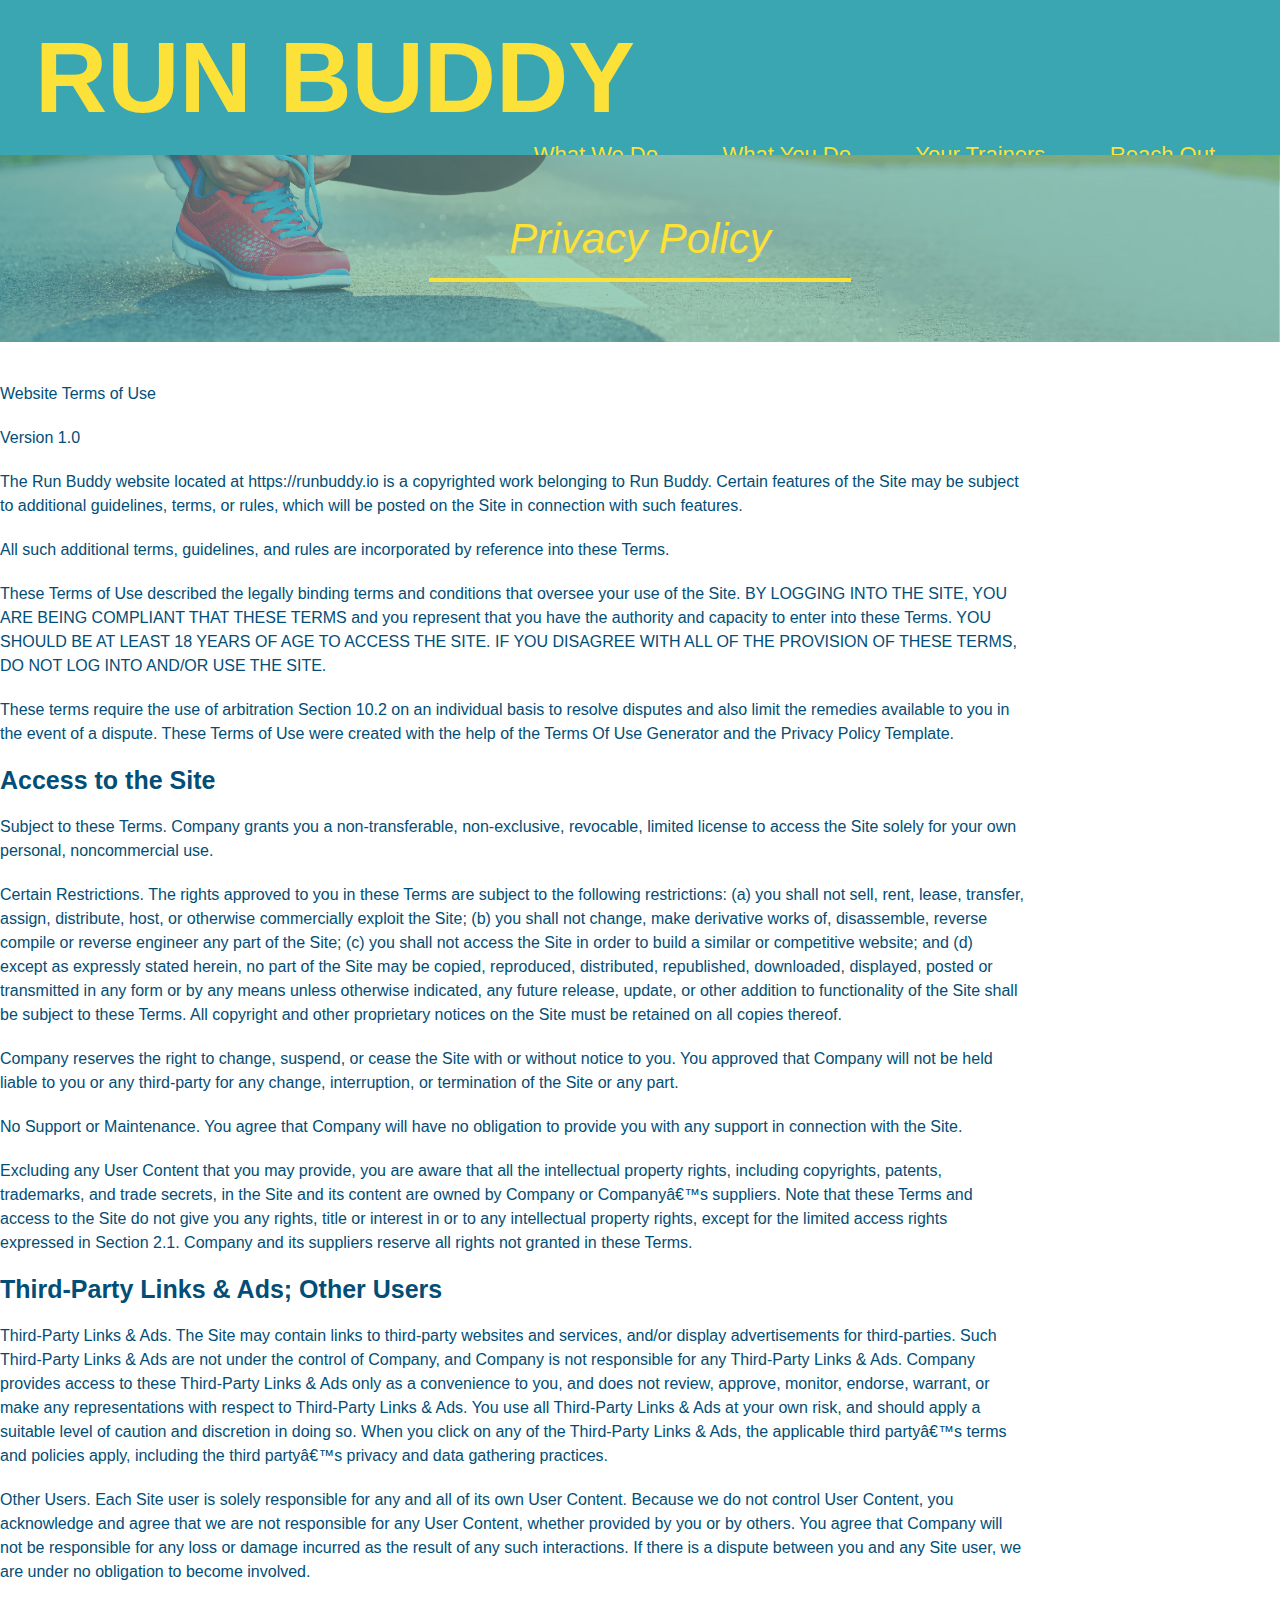
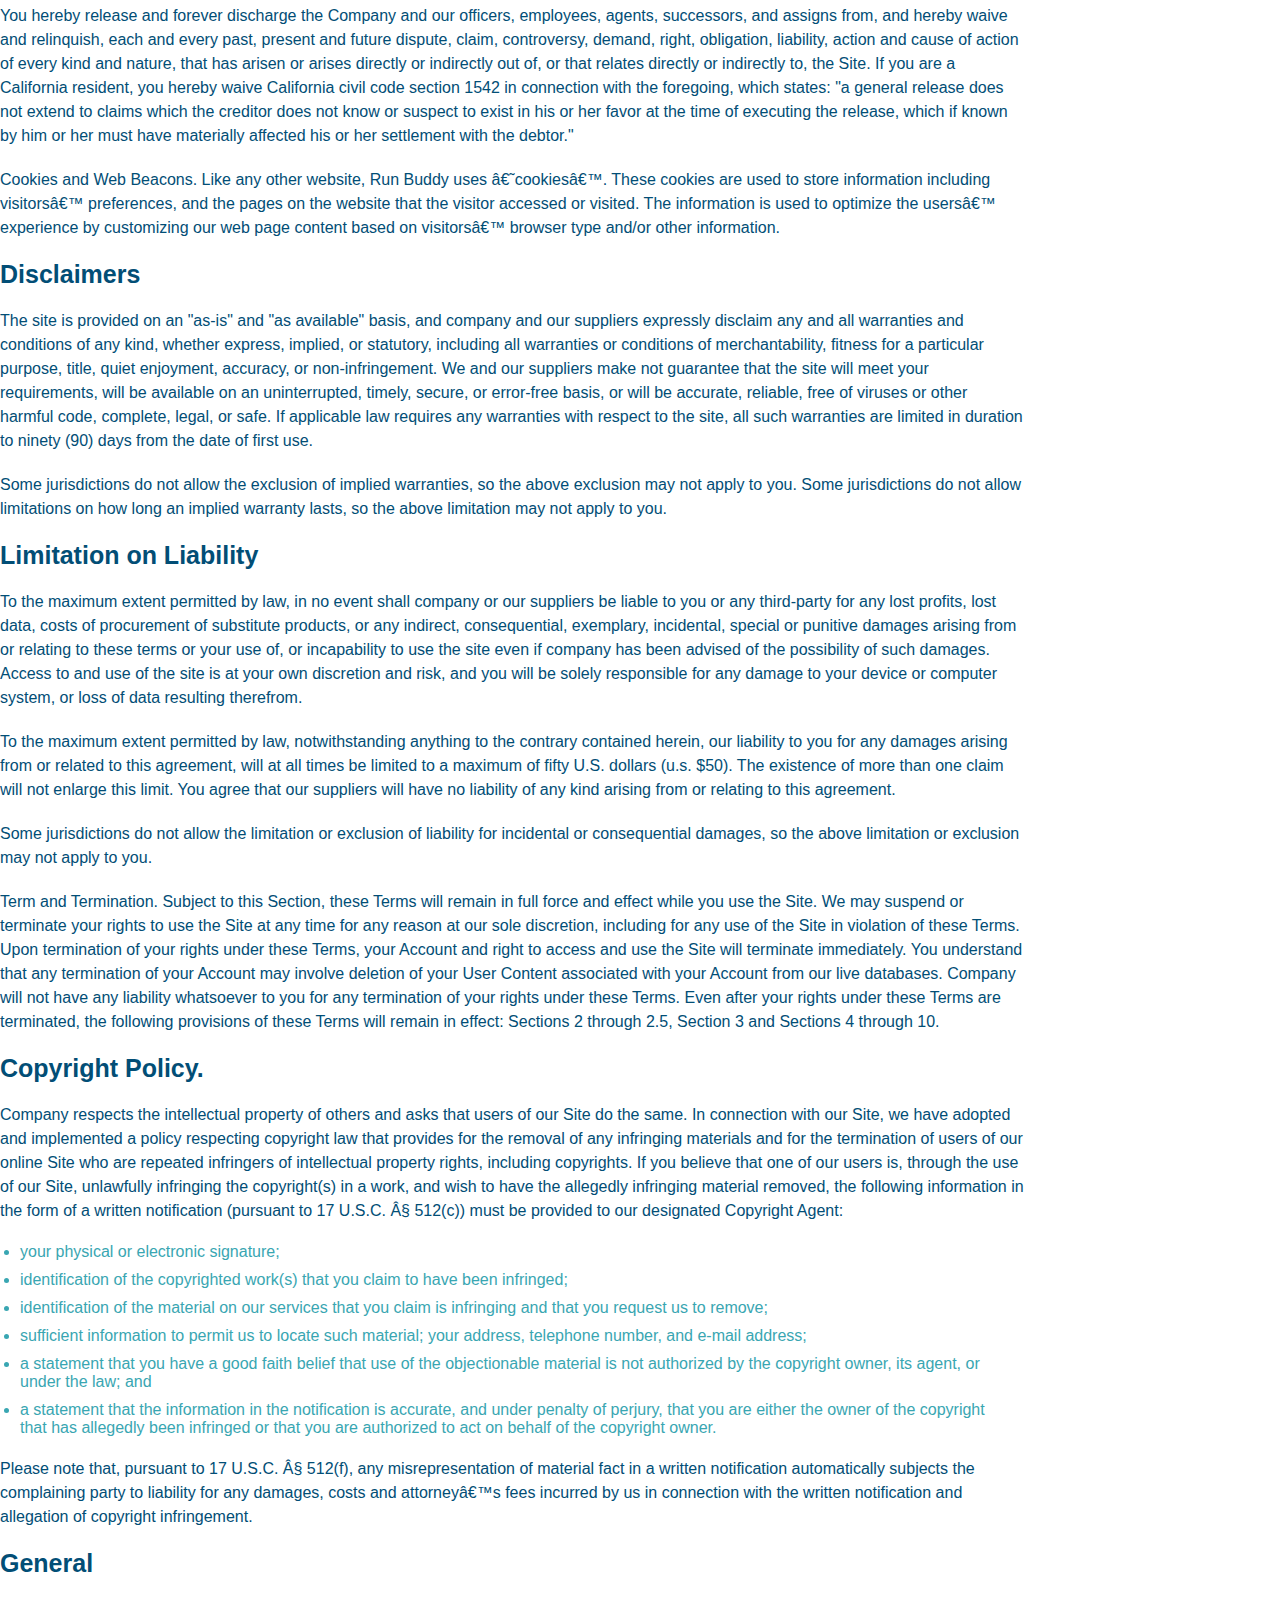
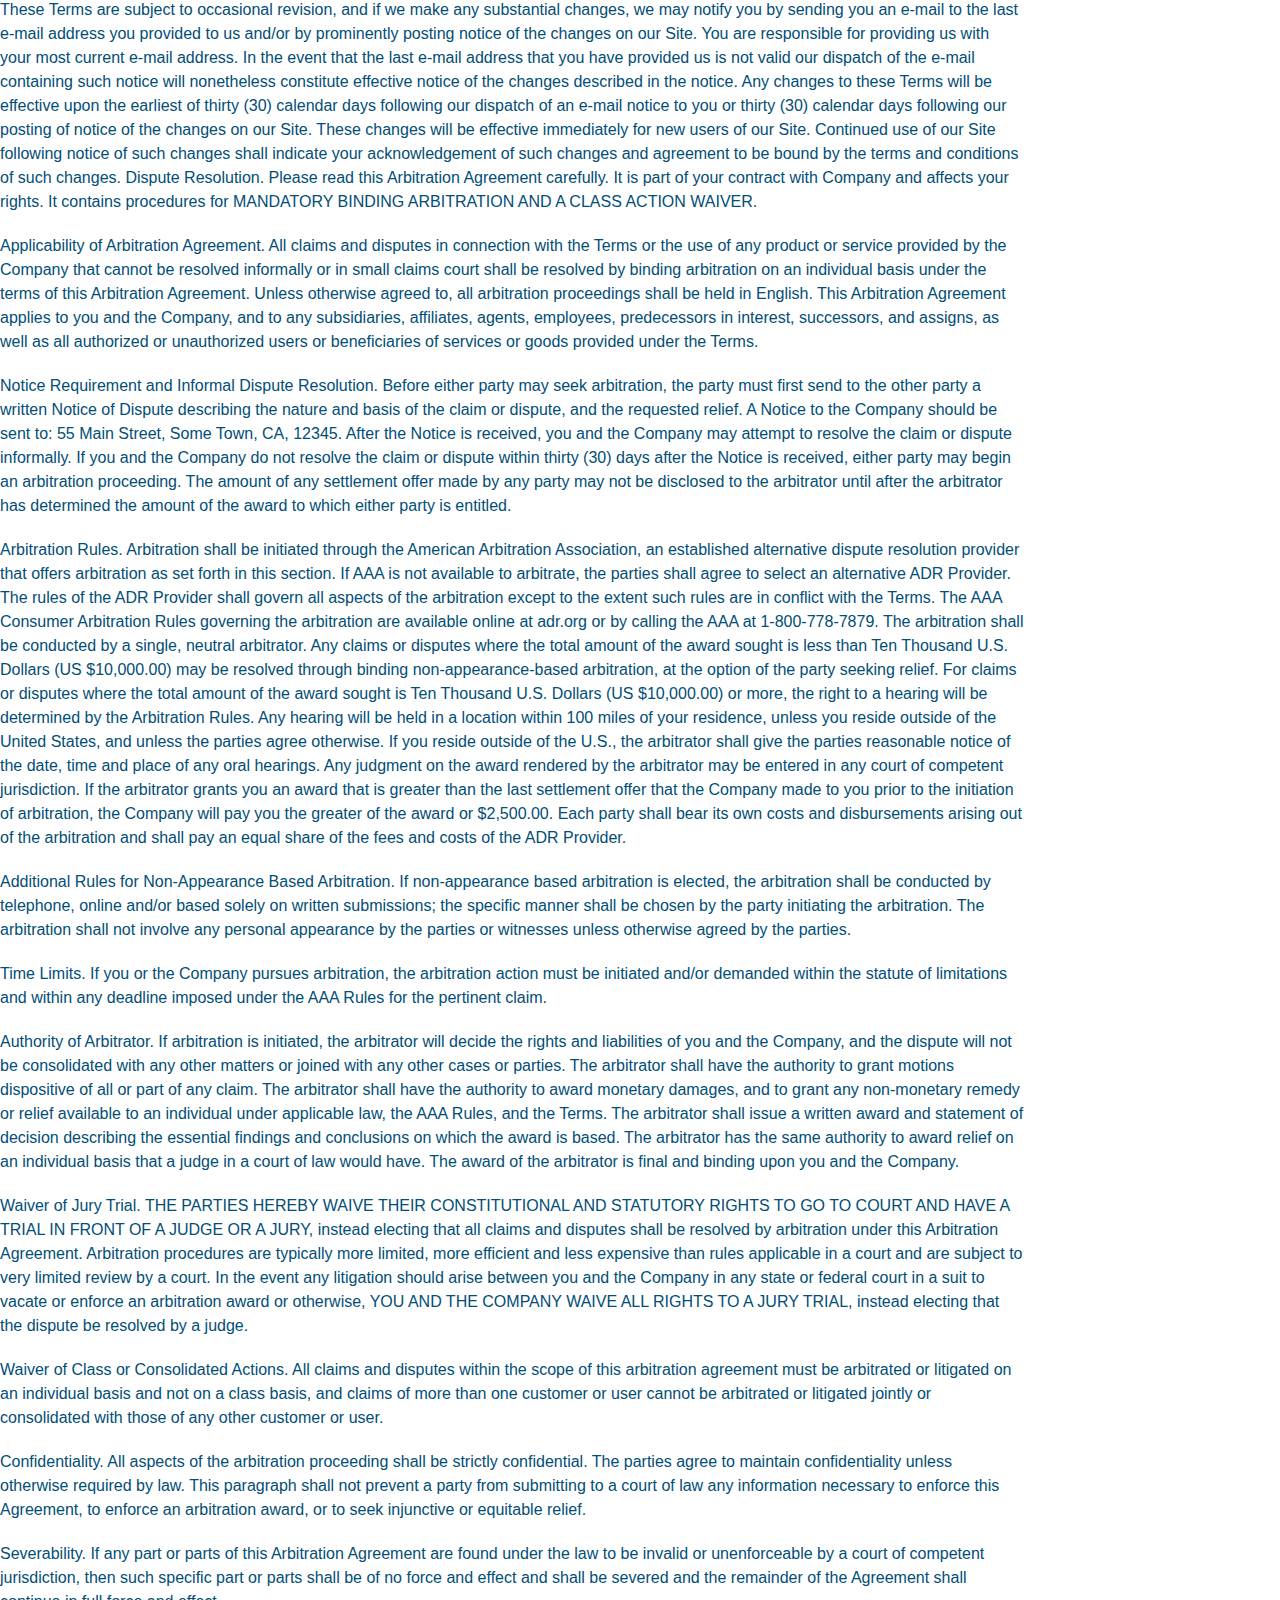
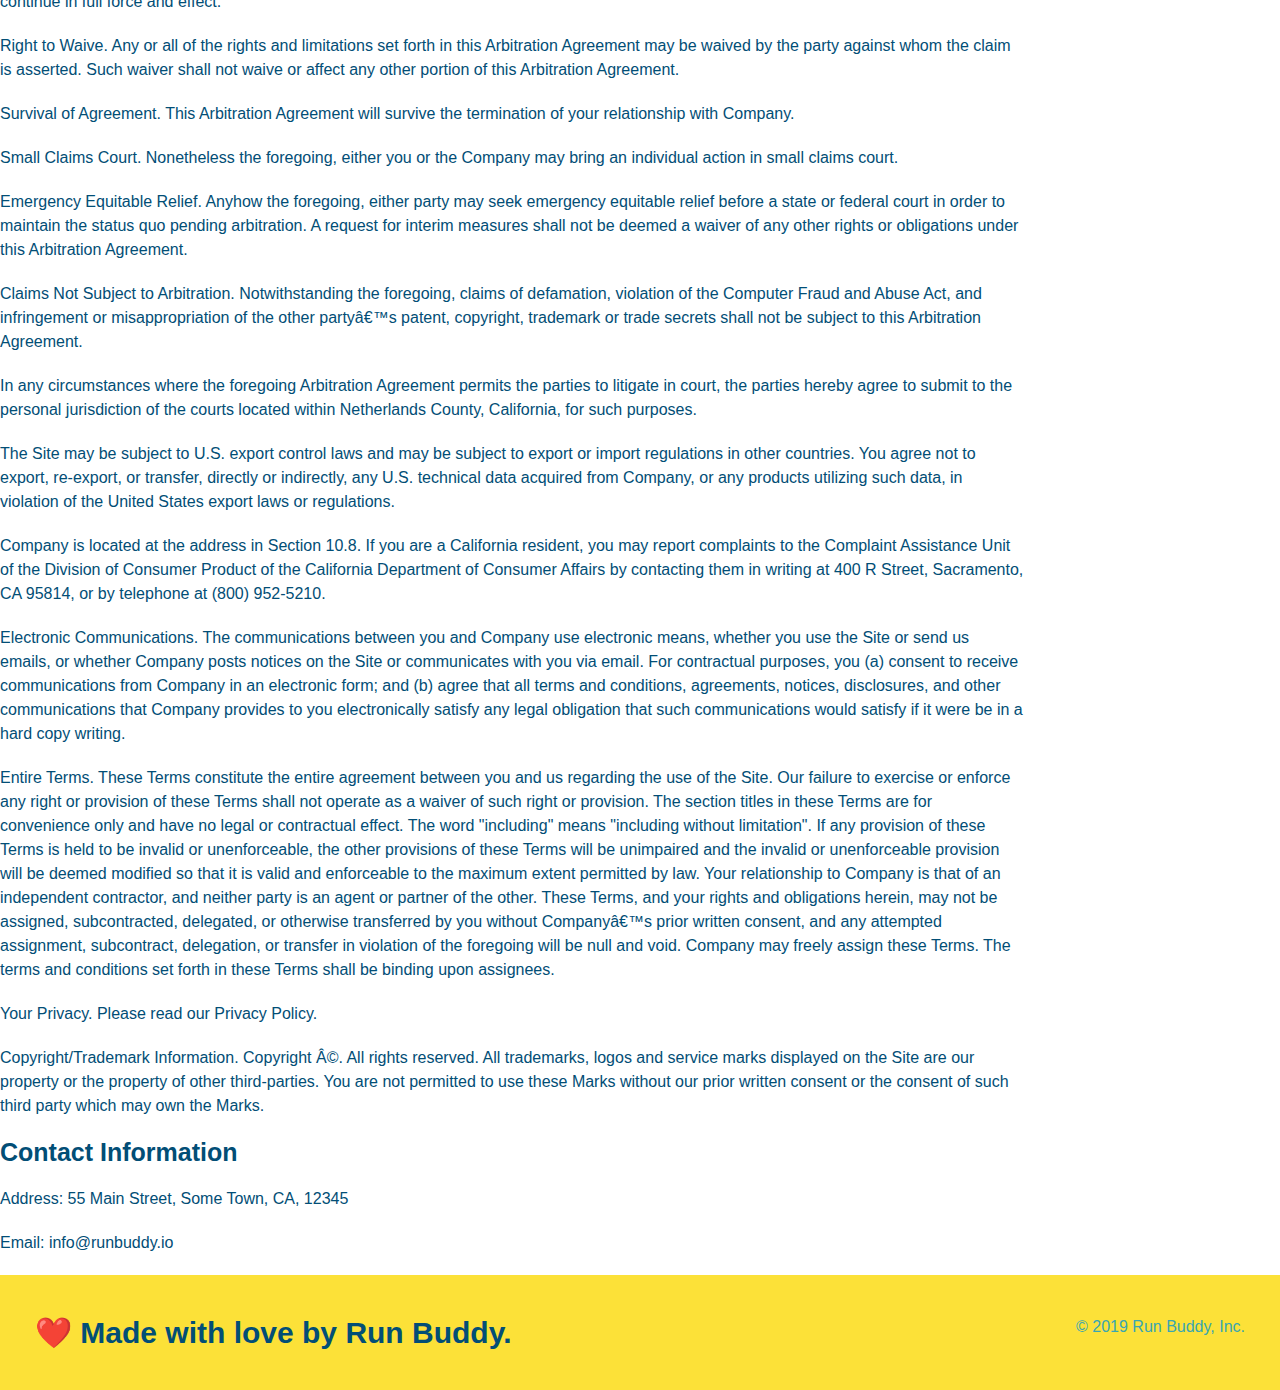
==== privacy-policy.html @ caa48022 "privacy policy" ====
<!DOCTYPE html>
<html lang="en">
    <head>
        <meta charset="UTF-8" />
        <title>Privacy Policy - Run Buddy</title>

        <link rel="stylesheet" href="./assets/css/style.css" />
        
        <link rel="stylesheet" href="./assets/css/secondary-styles.css" />


    </head>
    <body>
        <header>
            <h1 style=" font-size: 100px;">RUN BUDDY</h1>
            <nav>
                <!-- Unordered list element -->
            <ul>
        <!-- List item element-->
                <li>
          <!-- Anchor element -->
                <a href="./index.html#what-we-do">What We Do</a>
                </li>
                <li>
                  <a href="./index.html#what-you-do">What You Do</a>
                </li>
                <li>
                <a href="./index.html#your-trainers">Your Trainers</a>
                </li>
                <li>
                <a href="./index.html#reach-out">Reach Out</a>
                </li>
            </ul>
            </nav>
            </header>

            <section class="hero">
                <h2 class="page-title">
                    Privacy Policy
                </h2>
            </section>
            <article class="secondary-content">
                <p>
                    Website Terms of Use
                  </p>
            
                  <p>
                    Version 1.0
                  </p>
            
                  <p>
                    The Run Buddy website located at https://runbuddy.io is a copyrighted work belonging to Run Buddy. Certain
                    features of the Site may be subject to additional guidelines, terms, or rules, which will be posted on the Site
                    in connection with such features.
                  </p>
            
                  <p>
                    All such additional terms, guidelines, and rules are incorporated by reference into these Terms.
                  </p>
            
                  <p>
                    These Terms of Use described the legally binding terms and conditions that oversee your use of the Site. BY
                    LOGGING INTO THE SITE, YOU ARE BEING COMPLIANT THAT THESE TERMS and you represent that you have the authority
                    and capacity to enter into these Terms. YOU SHOULD BE AT LEAST 18 YEARS OF AGE TO ACCESS THE SITE. IF YOU
                    DISAGREE WITH ALL OF THE PROVISION OF THESE TERMS, DO NOT LOG INTO AND/OR USE THE SITE.
                  </p>
            
                  <p>
                    These terms require the use of arbitration Section 10.2 on an individual basis to resolve disputes and also
                    limit the remedies available to you in the event of a dispute. These Terms of Use were created with the help of
                    the Terms Of Use Generator and the Privacy Policy Template.
                  </p>
            
                  <h3>
                    Access to the Site
                  </h3>
            
                  <p>
                    Subject to these Terms. Company grants you a non-transferable, non-exclusive, revocable, limited license to
                    access the Site solely for your own personal, noncommercial use.
                  </p>
            
                  <p>
                    Certain Restrictions. The rights approved to you in these Terms are subject to the following restrictions: (a)
                    you shall not sell, rent, lease, transfer, assign, distribute, host, or otherwise commercially exploit the Site;
                    (b) you shall not change, make derivative works of, disassemble, reverse compile or reverse engineer any part of
                    the Site; (c) you shall not access the Site in order to build a similar or competitive website; and (d) except
                    as expressly stated herein, no part of the Site may be copied, reproduced, distributed, republished, downloaded,
                    displayed, posted or transmitted in any form or by any means unless otherwise indicated, any future release,
                    update, or other addition to functionality of the Site shall be subject to these Terms. All copyright and other
                    proprietary notices on the Site must be retained on all copies thereof.
                  </p>
            
                  <p>
                    Company reserves the right to change, suspend, or cease the Site with or without notice to you. You approved
                    that Company will not be held liable to you or any third-party for any change, interruption, or termination of
                    the Site or any part.
                  </p>
            
                  <p>
                    No Support or Maintenance. You agree that Company will have no obligation to provide you with any support in
                    connection with the Site.
                  </p>
            
                  <p>
                    Excluding any User Content that you may provide, you are aware that all the intellectual property rights,
                    including copyrights, patents, trademarks, and trade secrets, in the Site and its content are owned by Company
                    or Companyâ€™s suppliers. Note that these Terms and access to the Site do not give you any rights, title or
                    interest in or to any intellectual property rights, except for the limited access rights expressed in Section
                    2.1. Company and its suppliers reserve all rights not granted in these Terms.
                  </p>
            
                  <h3>
                    Third-Party Links & Ads; Other Users
                  </h3>
            
                  <p>
                    Third-Party Links & Ads. The Site may contain links to third-party websites and services, and/or display
                    advertisements for third-parties. Such Third-Party Links & Ads are not under the control of Company, and Company
                    is not responsible for any Third-Party Links & Ads. Company provides access to these Third-Party Links & Ads
                    only as a convenience to you, and does not review, approve, monitor, endorse, warrant, or make any
                    representations with respect to Third-Party Links & Ads. You use all Third-Party Links & Ads at your own risk,
                    and should apply a suitable level of caution and discretion in doing so. When you click on any of the
                    Third-Party Links & Ads, the applicable third partyâ€™s terms and policies apply, including the third partyâ€™s
                    privacy and data gathering practices.
                  </p>
            
                  <p>
                    Other Users. Each Site user is solely responsible for any and all of its own User Content. Because we do not
                    control User Content, you acknowledge and agree that we are not responsible for any User Content, whether
                    provided by you or by others. You agree that Company will not be responsible for any loss or damage incurred as
                    the result of any such interactions. If there is a dispute between you and any Site user, we are under no
                    obligation to become involved.
                  </p>
            
                  <p>
                    You hereby release and forever discharge the Company and our officers, employees, agents, successors, and
                    assigns from, and hereby waive and relinquish, each and every past, present and future dispute, claim,
                    controversy, demand, right, obligation, liability, action and cause of action of every kind and nature, that has
                    arisen or arises directly or indirectly out of, or that relates directly or indirectly to, the Site. If you are
                    a California resident, you hereby waive California civil code section 1542 in connection with the foregoing,
                    which states: "a general release does not extend to claims which the creditor does not know or suspect to exist
                    in his or her favor at the time of executing the release, which if known by him or her must have materially
                    affected his or her settlement with the debtor."
                  </p>
            
                  <p>
                    Cookies and Web Beacons. Like any other website, Run Buddy uses â€˜cookiesâ€™. These cookies are used to store
                    information including visitorsâ€™ preferences, and the pages on the website that the visitor accessed or visited.
                    The information is used to optimize the usersâ€™ experience by customizing our web page content based on visitorsâ€™
                    browser type and/or other information.
                  </p>
            
                  <h3>
                    Disclaimers
                  </h3>
            
                  <p>
                    The site is provided on an "as-is" and "as available" basis, and company and our suppliers expressly disclaim
                    any and all warranties and conditions of any kind, whether express, implied, or statutory, including all
                    warranties or conditions of merchantability, fitness for a particular purpose, title, quiet enjoyment, accuracy,
                    or non-infringement. We and our suppliers make not guarantee that the site will meet your requirements, will be
                    available on an uninterrupted, timely, secure, or error-free basis, or will be accurate, reliable, free of
                    viruses or other harmful code, complete, legal, or safe. If applicable law requires any warranties with respect
                    to the site, all such warranties are limited in duration to ninety (90) days from the date of first use.
                  </p>
            
                  <p>
                    Some jurisdictions do not allow the exclusion of implied warranties, so the above exclusion may not apply to
                    you. Some jurisdictions do not allow limitations on how long an implied warranty lasts, so the above limitation
                    may not apply to you.
                  </p>
            
                  <h3>
                    Limitation on Liability
                  </h3>
            
                  <p>
                    To the maximum extent permitted by law, in no event shall company or our suppliers be liable to you or any
                    third-party for any lost profits, lost data, costs of procurement of substitute products, or any indirect,
                    consequential, exemplary, incidental, special or punitive damages arising from or relating to these terms or
                    your use of, or incapability to use the site even if company has been advised of the possibility of such
                    damages. Access to and use of the site is at your own discretion and risk, and you will be solely responsible
                    for any damage to your device or computer system, or loss of data resulting therefrom.
                  </p>
            
                  <p>
                    To the maximum extent permitted by law, notwithstanding anything to the contrary contained herein, our liability
                    to you for any damages arising from or related to this agreement, will at all times be limited to a maximum of
                    fifty U.S. dollars (u.s. $50). The existence of more than one claim will not enlarge this limit. You agree that
                    our suppliers will have no liability of any kind arising from or relating to this agreement.
                  </p>
            
                  <p>
                    Some jurisdictions do not allow the limitation or exclusion of liability for incidental or consequential
                    damages, so the above limitation or exclusion may not apply to you.
                  </p>
            
                  <p>
                    Term and Termination. Subject to this Section, these Terms will remain in full force and effect while you use
                    the Site. We may suspend or terminate your rights to use the Site at any time for any reason at our sole
                    discretion, including for any use of the Site in violation of these Terms. Upon termination of your rights under
                    these Terms, your Account and right to access and use the Site will terminate immediately. You understand that
                    any termination of your Account may involve deletion of your User Content associated with your Account from our
                    live databases. Company will not have any liability whatsoever to you for any termination of your rights under
                    these Terms. Even after your rights under these Terms are terminated, the following provisions of these Terms
                    will remain in effect: Sections 2 through 2.5, Section 3 and Sections 4 through 10.
                  </p>
            
                  <h3>
                    Copyright Policy.
                  </h3>
            
                  <p>
                    Company respects the intellectual property of others and asks that users of our Site do the same. In connection
                    with our Site, we have adopted and implemented a policy respecting copyright law that provides for the removal
                    of any infringing materials and for the termination of users of our online Site who are repeated infringers of
                    intellectual property rights, including copyrights. If you believe that one of our users is, through the use of
                    our Site, unlawfully infringing the copyright(s) in a work, and wish to have the allegedly infringing material
                    removed, the following information in the form of a written notification (pursuant to 17 U.S.C. Â§ 512(c)) must
                    be provided to our designated Copyright Agent:
                  </p>
            
                  <ul>
                    <li>
                      your physical or electronic signature;
                    </li>
                    <li>
                      identification of the copyrighted work(s) that you claim to have been infringed;
                    </li>
                    <li>
                      identification of the material on our services that you claim is infringing and that you request us to remove;
                    </li>
                    <li>
                      sufficient information to permit us to locate such material; your address, telephone number, and e-mail
                      address;
                    </li>
                    <li>
                      a statement that you have a good faith belief that use of the objectionable material is not authorized by the
                      copyright owner, its agent, or under the law; and
                    </li>
                    <li>
                      a statement that the information in the notification is accurate, and under penalty of perjury, that you are
                      either the owner of the copyright that has allegedly been infringed or that you are authorized to act on
                      behalf of the copyright owner.
                    </li>
                  </ul>
            
                  <p>
                    Please note that, pursuant to 17 U.S.C. Â§ 512(f), any misrepresentation of material fact in a written
                    notification automatically subjects the complaining party to liability for any damages, costs and attorneyâ€™s
                    fees incurred by us in connection with the written notification and allegation of copyright infringement.
                  </p>
            
                  <h3>
                    General
                  </h3>
            
                  <p>
                    These Terms are subject to occasional revision, and if we make any substantial changes, we may notify you by
                    sending you an e-mail to the last e-mail address you provided to us and/or by prominently posting notice of the
                    changes on our Site. You are responsible for providing us with your most current e-mail address. In the event
                    that the last e-mail address that you have provided us is not valid our dispatch of the e-mail containing such
                    notice will nonetheless constitute effective notice of the changes described in the notice. Any changes to these
                    Terms will be effective upon the earliest of thirty (30) calendar days following our dispatch of an e-mail
                    notice to you or thirty (30) calendar days following our posting of notice of the changes on our Site. These
                    changes will be effective immediately for new users of our Site. Continued use of our Site following notice of
                    such changes shall indicate your acknowledgement of such changes and agreement to be bound by the terms and
                    conditions of such changes. Dispute Resolution. Please read this Arbitration Agreement carefully. It is part of
                    your contract with Company and affects your rights. It contains procedures for MANDATORY BINDING ARBITRATION AND
                    A CLASS ACTION WAIVER.
                  </p>
            
                  <p>
                    Applicability of Arbitration Agreement. All claims and disputes in connection with the Terms or the use of any
                    product or service provided by the Company that cannot be resolved informally or in small claims court shall be
                    resolved by binding arbitration on an individual basis under the terms of this Arbitration Agreement. Unless
                    otherwise agreed to, all arbitration proceedings shall be held in English. This Arbitration Agreement applies to
                    you and the Company, and to any subsidiaries, affiliates, agents, employees, predecessors in interest,
                    successors, and assigns, as well as all authorized or unauthorized users or beneficiaries of services or goods
                    provided under the Terms.
                  </p>
            
                  <p>
                    Notice Requirement and Informal Dispute Resolution. Before either party may seek arbitration, the party must
                    first send to the other party a written Notice of Dispute describing the nature and basis of the claim or
                    dispute, and the requested relief. A Notice to the Company should be sent to: 55 Main Street, Some Town, CA,
                    12345. After the Notice is received, you and the Company may attempt to resolve the claim or dispute informally.
                    If you and the Company do not resolve the claim or dispute within thirty (30) days after the Notice is received,
                    either party may begin an arbitration proceeding. The amount of any settlement offer made by any party may not
                    be disclosed to the arbitrator until after the arbitrator has determined the amount of the award to which either
                    party is entitled.
                  </p>
            
                  <p>
                    Arbitration Rules. Arbitration shall be initiated through the American Arbitration Association, an established
                    alternative dispute resolution provider that offers arbitration as set forth in this section. If AAA is not
                    available to arbitrate, the parties shall agree to select an alternative ADR Provider. The rules of the ADR
                    Provider shall govern all aspects of the arbitration except to the extent such rules are in conflict with the
                    Terms. The AAA Consumer Arbitration Rules governing the arbitration are available online at adr.org or by
                    calling the AAA at 1-800-778-7879. The arbitration shall be conducted by a single, neutral arbitrator. Any
                    claims or disputes where the total amount of the award sought is less than Ten Thousand U.S. Dollars (US
                    $10,000.00) may be resolved through binding non-appearance-based arbitration, at the option of the party seeking
                    relief. For claims or disputes where the total amount of the award sought is Ten Thousand U.S. Dollars (US
                    $10,000.00) or more, the right to a hearing will be determined by the Arbitration Rules. Any hearing will be
                    held in a location within 100 miles of your residence, unless you reside outside of the United States, and
                    unless the parties agree otherwise. If you reside outside of the U.S., the arbitrator shall give the parties
                    reasonable notice of the date, time and place of any oral hearings. Any judgment on the award rendered by the
                    arbitrator may be entered in any court of competent jurisdiction. If the arbitrator grants you an award that is
                    greater than the last settlement offer that the Company made to you prior to the initiation of arbitration, the
                    Company will pay you the greater of the award or $2,500.00. Each party shall bear its own costs and
                    disbursements arising out of the arbitration and shall pay an equal share of the fees and costs of the ADR
                    Provider.
                  </p>
            
                  <p>
                    Additional Rules for Non-Appearance Based Arbitration. If non-appearance based arbitration is elected, the
                    arbitration shall be conducted by telephone, online and/or based solely on written submissions; the specific
                    manner shall be chosen by the party initiating the arbitration. The arbitration shall not involve any personal
                    appearance by the parties or witnesses unless otherwise agreed by the parties.
                  </p>
            
                  <p>
                    Time Limits. If you or the Company pursues arbitration, the arbitration action must be initiated and/or demanded
                    within the statute of limitations and within any deadline imposed under the AAA Rules for the pertinent claim.
                  </p>
            
                  <p>
                    Authority of Arbitrator. If arbitration is initiated, the arbitrator will decide the rights and liabilities of
                    you and the Company, and the dispute will not be consolidated with any other matters or joined with any other
                    cases or parties. The arbitrator shall have the authority to grant motions dispositive of all or part of any
                    claim. The arbitrator shall have the authority to award monetary damages, and to grant any non-monetary remedy
                    or relief available to an individual under applicable law, the AAA Rules, and the Terms. The arbitrator shall
                    issue a written award and statement of decision describing the essential findings and conclusions on which the
                    award is based. The arbitrator has the same authority to award relief on an individual basis that a judge in a
                    court of law would have. The award of the arbitrator is final and binding upon you and the Company.
                  </p>
            
                  <p>
                    Waiver of Jury Trial. THE PARTIES HEREBY WAIVE THEIR CONSTITUTIONAL AND STATUTORY RIGHTS TO GO TO COURT AND HAVE
                    A TRIAL IN FRONT OF A JUDGE OR A JURY, instead electing that all claims and disputes shall be resolved by
                    arbitration under this Arbitration Agreement. Arbitration procedures are typically more limited, more efficient
                    and less expensive than rules applicable in a court and are subject to very limited review by a court. In the
                    event any litigation should arise between you and the Company in any state or federal court in a suit to vacate
                    or enforce an arbitration award or otherwise, YOU AND THE COMPANY WAIVE ALL RIGHTS TO A JURY TRIAL, instead
                    electing that the dispute be resolved by a judge.
                  </p>
            
                  <p>
                    Waiver of Class or Consolidated Actions. All claims and disputes within the scope of this arbitration agreement
                    must be arbitrated or litigated on an individual basis and not on a class basis, and claims of more than one
                    customer or user cannot be arbitrated or litigated jointly or consolidated with those of any other customer or
                    user.
                  </p>
            
                  <p>
                    Confidentiality. All aspects of the arbitration proceeding shall be strictly confidential. The parties agree to
                    maintain confidentiality unless otherwise required by law. This paragraph shall not prevent a party from
                    submitting to a court of law any information necessary to enforce this Agreement, to enforce an arbitration
                    award, or to seek injunctive or equitable relief.
                  </p>
            
                  <p>
                    Severability. If any part or parts of this Arbitration Agreement are found under the law to be invalid or
                    unenforceable by a court of competent jurisdiction, then such specific part or parts shall be of no force and
                    effect and shall be severed and the remainder of the Agreement shall continue in full force and effect.
                  </p>
            
                  <p>
                    Right to Waive. Any or all of the rights and limitations set forth in this Arbitration Agreement may be waived
                    by the party against whom the claim is asserted. Such waiver shall not waive or affect any other portion of this
                    Arbitration Agreement.
                  </p>
            
                  <p>
                    Survival of Agreement. This Arbitration Agreement will survive the termination of your relationship with
                    Company.
                  </p>
            
                  <p>
                    Small Claims Court. Nonetheless the foregoing, either you or the Company may bring an individual action in small
                    claims court.
                  </p>
            
                  <p>
                    Emergency Equitable Relief. Anyhow the foregoing, either party may seek emergency equitable relief before a
                    state or federal court in order to maintain the status quo pending arbitration. A request for interim measures
                    shall not be deemed a waiver of any other rights or obligations under this Arbitration Agreement.
                  </p>
            
                  <p>
                    Claims Not Subject to Arbitration. Notwithstanding the foregoing, claims of defamation, violation of the
                    Computer Fraud and Abuse Act, and infringement or misappropriation of the other partyâ€™s patent, copyright,
                    trademark or trade secrets shall not be subject to this Arbitration Agreement.
                  </p>
            
                  <p>
                    In any circumstances where the foregoing Arbitration Agreement permits the parties to litigate in court, the
                    parties hereby agree to submit to the personal jurisdiction of the courts located within Netherlands County,
                    California, for such purposes.
                  </p>
            
                  <p>
                    The Site may be subject to U.S. export control laws and may be subject to export or import regulations in other
                    countries. You agree not to export, re-export, or transfer, directly or indirectly, any U.S. technical data
                    acquired from Company, or any products utilizing such data, in violation of the United States export laws or
                    regulations.
                  </p>
            
                  <p>
                    Company is located at the address in Section 10.8. If you are a California resident, you may report complaints
                    to the Complaint Assistance Unit of the Division of Consumer Product of the California Department of Consumer
                    Affairs by contacting them in writing at 400 R Street, Sacramento, CA 95814, or by telephone at (800) 952-5210.
                  </p>
            
                  <p>
                    Electronic Communications. The communications between you and Company use electronic means, whether you use the
                    Site or send us emails, or whether Company posts notices on the Site or communicates with you via email. For
                    contractual purposes, you (a) consent to receive communications from Company in an electronic form; and (b)
                    agree that all terms and conditions, agreements, notices, disclosures, and other communications that Company
                    provides to you electronically satisfy any legal obligation that such communications would satisfy if it were be
                    in a hard copy writing.
                  </p>
            
                  <p>
                    Entire Terms. These Terms constitute the entire agreement between you and us regarding the use of the Site. Our
                    failure to exercise or enforce any right or provision of these Terms shall not operate as a waiver of such right
                    or provision. The section titles in these Terms are for convenience only and have no legal or contractual
                    effect. The word "including" means "including without limitation". If any provision of these Terms is held to be
                    invalid or unenforceable, the other provisions of these Terms will be unimpaired and the invalid or
                    unenforceable provision will be deemed modified so that it is valid and enforceable to the maximum extent
                    permitted by law. Your relationship to Company is that of an independent contractor, and neither party is an
                    agent or partner of the other. These Terms, and your rights and obligations herein, may not be assigned,
                    subcontracted, delegated, or otherwise transferred by you without Companyâ€™s prior written consent, and any
                    attempted assignment, subcontract, delegation, or transfer in violation of the foregoing will be null and void.
                    Company may freely assign these Terms. The terms and conditions set forth in these Terms shall be binding upon
                    assignees.
                  </p>
            
                  <p>
                    Your Privacy. Please read our Privacy Policy.
                  </p>
            
                  <p>
                    Copyright/Trademark Information. Copyright Â©. All rights reserved. All trademarks, logos and service marks
                    displayed on the Site are our property or the property of other third-parties. You are not permitted to use
                    these Marks without our prior written consent or the consent of such third party which may own the Marks.
                  </p>
            
                  <h3>
                    Contact Information
                  </h3>
            
                  <p>
                    Address: 55 Main Street, Some Town, CA, 12345
                  </p>
            
                  <p>
                    Email: info@runbuddy.io
                  </p>
            </article>


            <!-- footer -->
            <footer>
                <h2>❤️ Made with love by Run Buddy.</h2>
    
                <div>
                   
                    &copy; 2019 Run Buddy, Inc.
                </div>
    
            </footer>

    </body>
</html>
---- assets/css/style.css ----
* {
  margin: 0;
  padding: 0;
  box-sizing: border-box;
}

body {
  /* more on this crazy alphanumerical value in a minute! */
  color: #39a6b2;
  font-family: Helvetica, Arial, sans-serif;
}

/* apply styles to <header> */
header {
  padding: 20px 35px;
  background-color: #39a6b2;
}

header h1 {
  font-weight: bold;
  font-size: 36px;
  color: #fce138;
  margin: 0;
  display: inline;
}
header a {
  text-decoration: none;
  color: #fce138;
}

header nav {
  float: right;
  margin: 7px 0;
}

header nav ul li {
  display: inline;
}

header nav ul li a {
  margin: 0 30px;
  font-weight: lighter;
  font-size: 22px;
}

footer {
  background: #fce138;
  width: 100%;
  padding: 40px 35px;
}

footer h2 {
  display: inline;
  color: #024e76;
  font-size: 30px;
  margin: 0;
}

footer div {
  float: right;
  line-height: 1.5;
  text-align: right;
}

footer a {
  color: #024e76;
}

section {
  padding: 60px;
}

/* Hero Style Start */
.hero {
  background-image: url('../images/hero-bg.jpg');
  height: 600px;
  background-size: cover;
  background-position: center;
  position: relative;
}
/* Hero Style End */

.hero-form {
  border: 3px solid #024e76;
  background-color: #fce138;
  padding: 20px;
  width: 500px;
  color: #024e76;
  position: absolute;
  bottom: 120px;
  right: 140px;
}

.hero-form h3 {
  font-size: 24px;
  margin: 0;
}
.hero-form p {
  margin: 5px 0 15px 0;
}

.form-input {
  border: 1px solid #024e76;
  display: block;
  padding: 7px 15px;
  font-size: 16px;
  color: #024e76;
  width: 100%;
  margin-bottom: 15px;
}

.hero-form label {
  margin: 0 5px;
}

.hero-form button {
  color: #fce138;
  background-color: #024e76;
  border: none;
  padding: 10px 20px;
  font-size: 16px;
}

.intro {
  text-align: center;
}

.intro p {
  line-height: 1.7;
  color: #39a6b2;
  width: 80%;
  font-size: 20px;
  margin: 0 auto;
}

.steps {
  text-align: center;
  background: #fce138;
}

.steps div {
  margin-bottom: 80px;
}

.steps img {
  width: 15%;
  margin: 10px 0;
}

.steps h3 {
  color: #024e76;
  font-size: 46px;
  margin-top: 10px;
}

.steps p {
  color: #39a6b2;
  font-size: 23px;
}

.steps span {
  font-size: 38px;
}

.section-title {
  font-size: 55px;
  color: #024e76;
  margin-bottom: 35px;
  padding: 0 100px 20px 100px;
  display: inline-block;
  border-bottom: 3px solid;
}

.primary-border {
  border-color: #fce138;
}

.secondary-border {
  border-color: #39a6b2;
}

.trainers {
  text-align: center;
}

.trainer {
  width: 900px;
  margin: 0 auto 30px auto;
  background: #024e76;
  color: #fce138;
  overflow: auto;
}

.trainer img {
  width: 35%;
  float: left;
}

.trainer-bio {
  padding: 35px;
  float: left;
  width: 65%;
}

.trainer-bio h3 {
  font-size: 32px;
  margin-bottom: 8px;
}

.trainer-bio h4 {
  font-weight: lighter;
  font-size: 26px;
  margin-bottom: 25px;
}

.trainer-bio p {
  font-size: 17px;
  line-height: 1.3;
}

.text-left {
  text-align: left;
}

.text-right {
  text-align: right;
}

/* REACH OUT STYLES START */
.contact {
    text-align: center;
    background: #024e76;
  }

  .contact h2 {
    color: #fce138;
  }

.contact-info iframe {
    width: 400px;
    height: 400px;
  }

  .contact-info div {
    width: 410px;
    display: inline-block;
    vertical-align: top;
    text-align: left;
    margin: 30px 0 0 60px;
    color: white;
  }

  .contact-info h3 {
    color: #fce138;
    font-size: 32px;
  }
  
  .contact-info p, .contact-info address {
    margin: 20px 0;
    line-height: 1.5;
    font-size: 20px;
    font-style: normal;
  }
  
  .contact-info a {
    color: #fce138;
  }
  
  /* REACH OUT STYLES END */
---- assets/css/secondary-styles.css ----
.hero {
    background-position: bottom;
    height: auto;
    text-align: center;
    margin-bottom: 40px;
  }

  .page-title {
      color: #fce138;
      display: inline-block;
      border-bottom: 4px solid #fce138;
      padding: 0 80px 15px 80px;
      font-weight: normal;
      font-size: 42px;
      font-style: italic;
  }
 .secondary-content {
      width: 80%;
      margin: 5px 0 15px 0;
      color: #024e76;
      
  }

  .secondary-content h3 {
      font-size: 25px;
      margin: 20px 0 20px 0;
  }

  .secondary-content p {
      font-size: 16px;
      line-height: 1.5;
      margin: 20px 0 20px 0;
  }

  .secondary-content ul {
      margin: 15px 20px 15px 20px;
  }

  .secondary-content li {
      color: #39a6b2;
      margin: 10px 0 10px 0;
  }
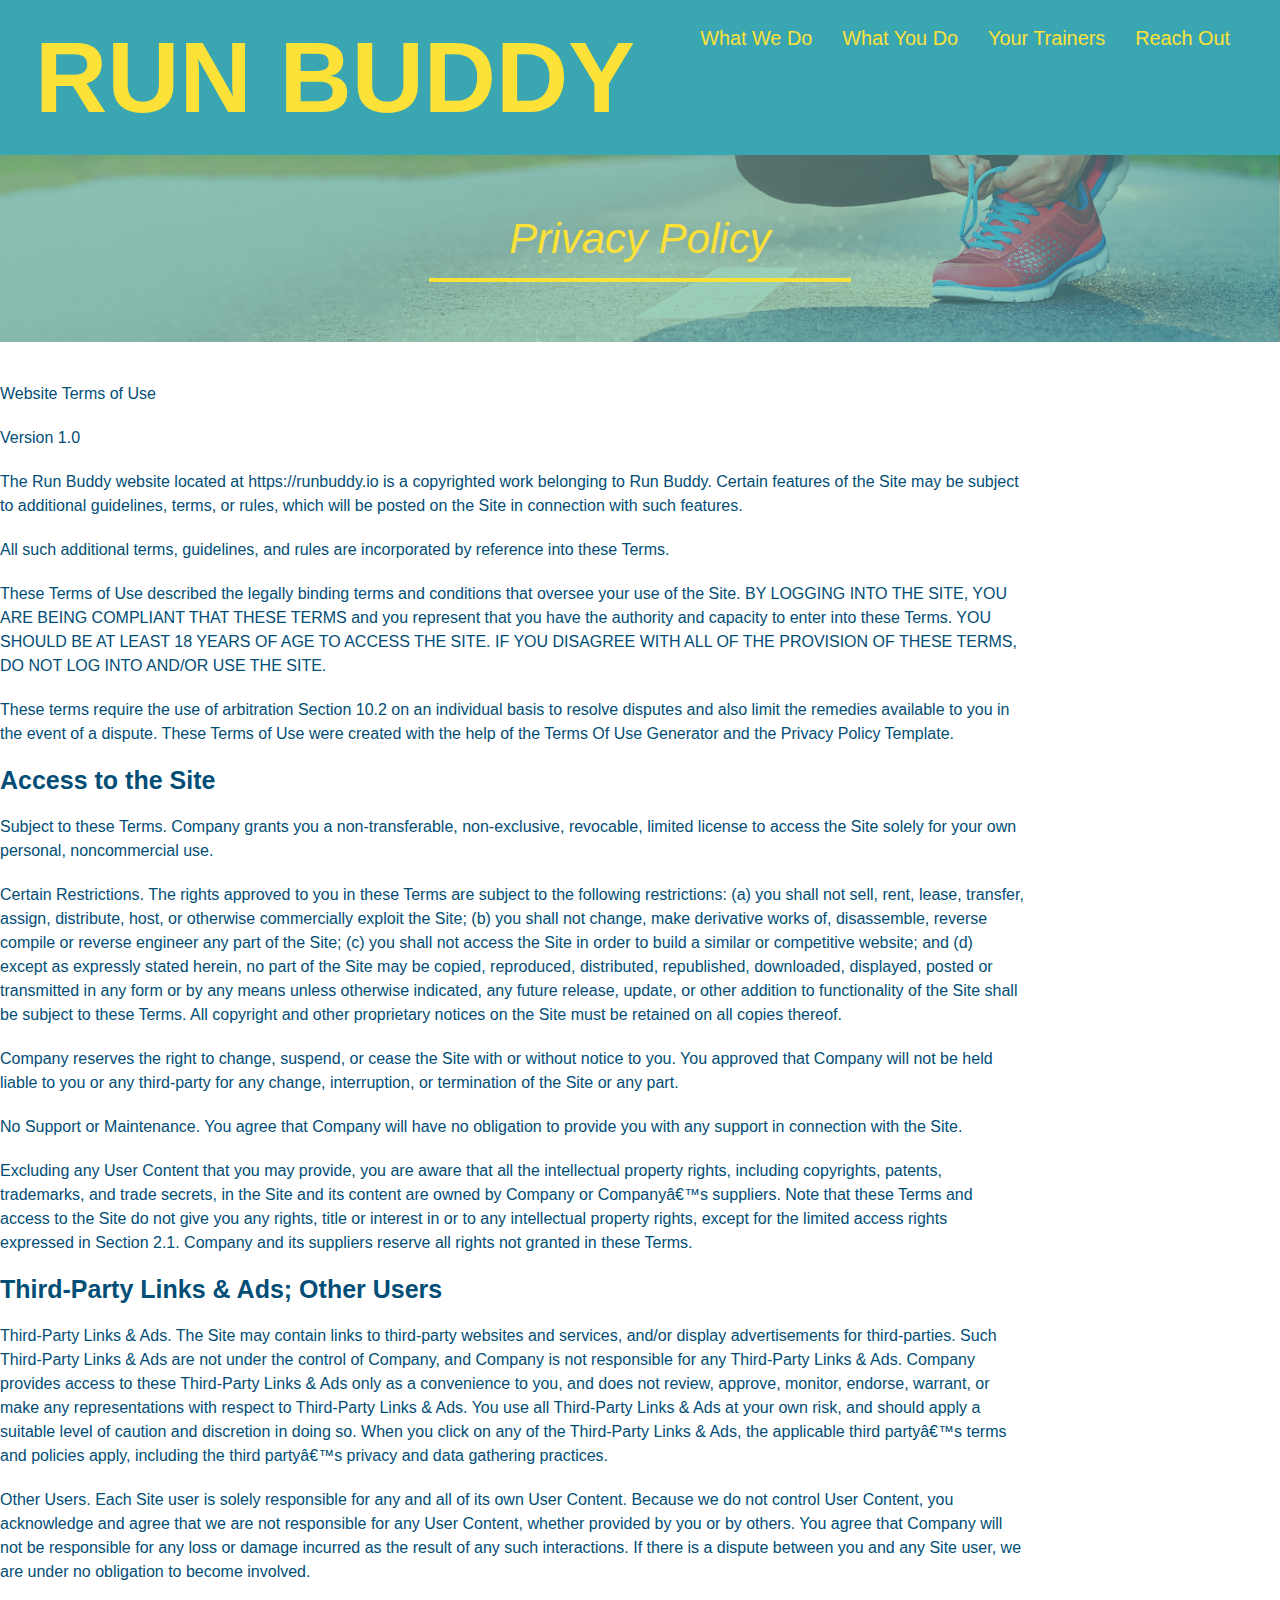
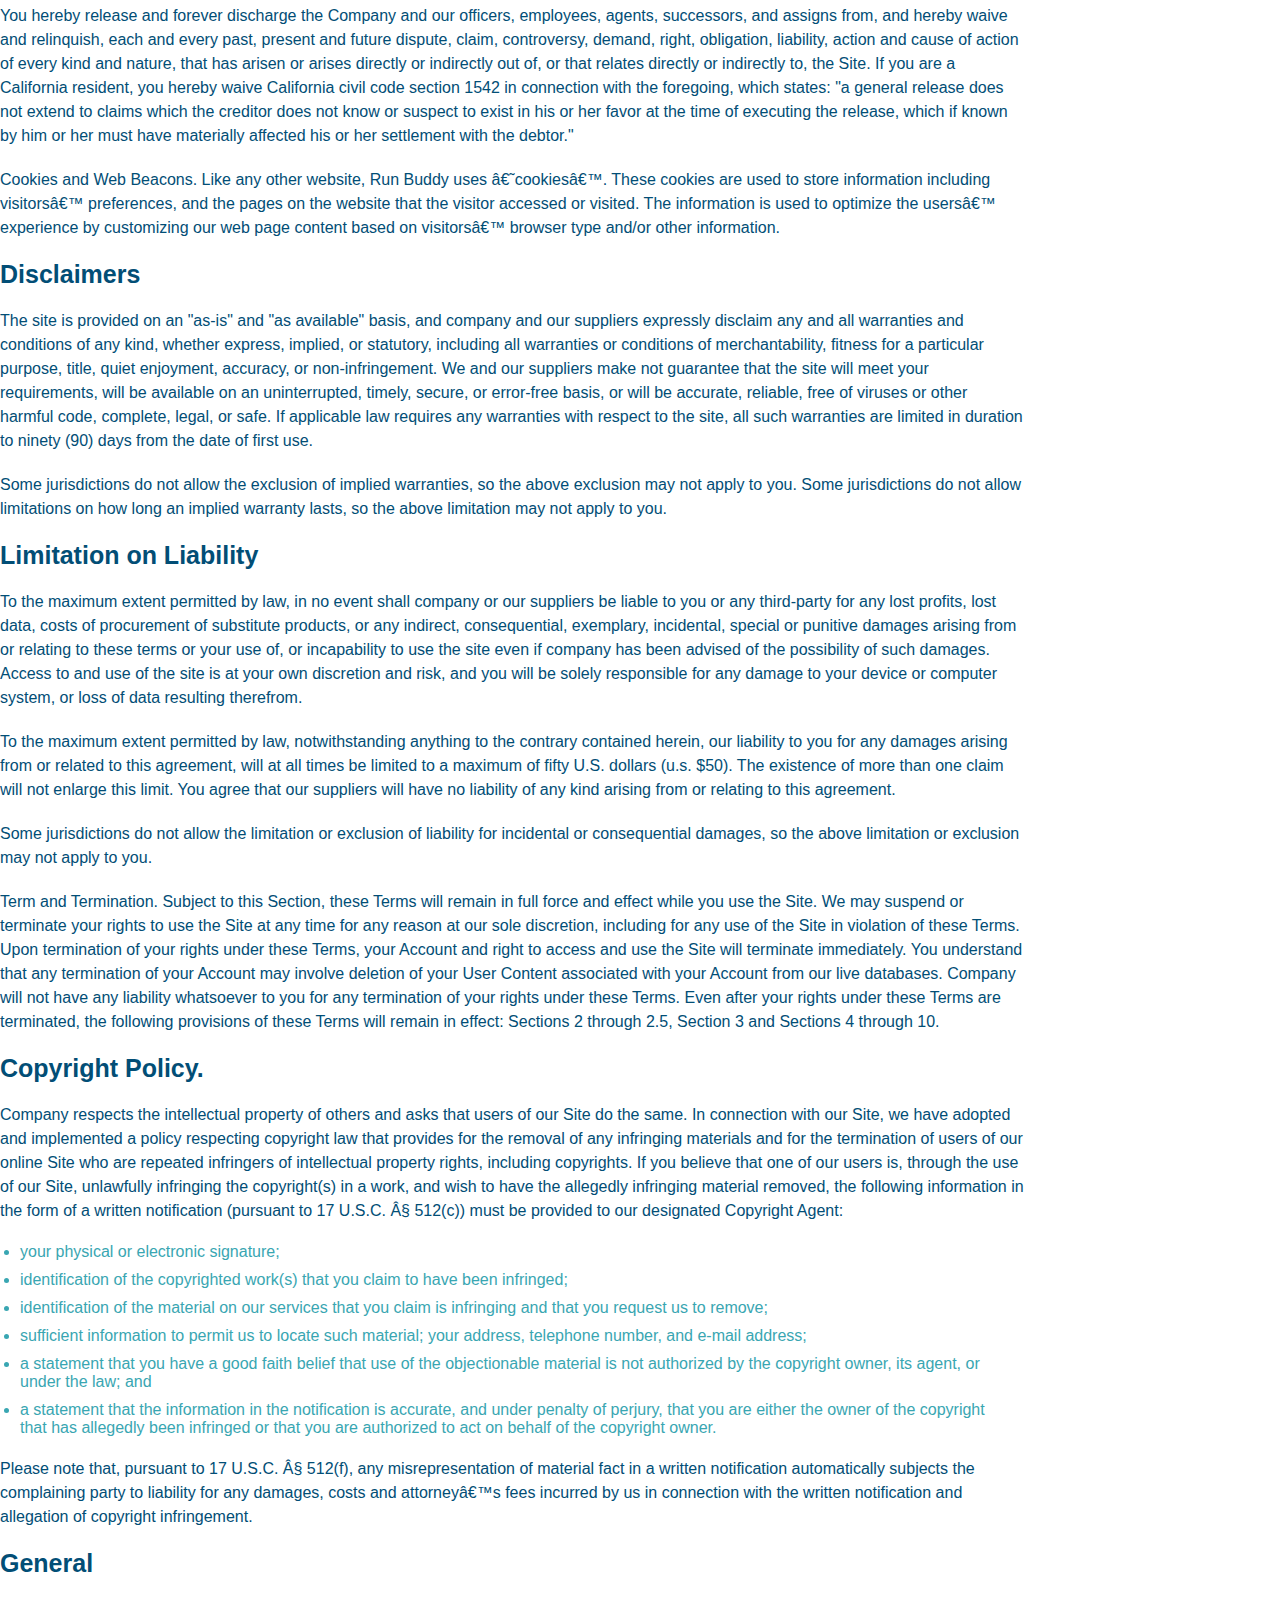
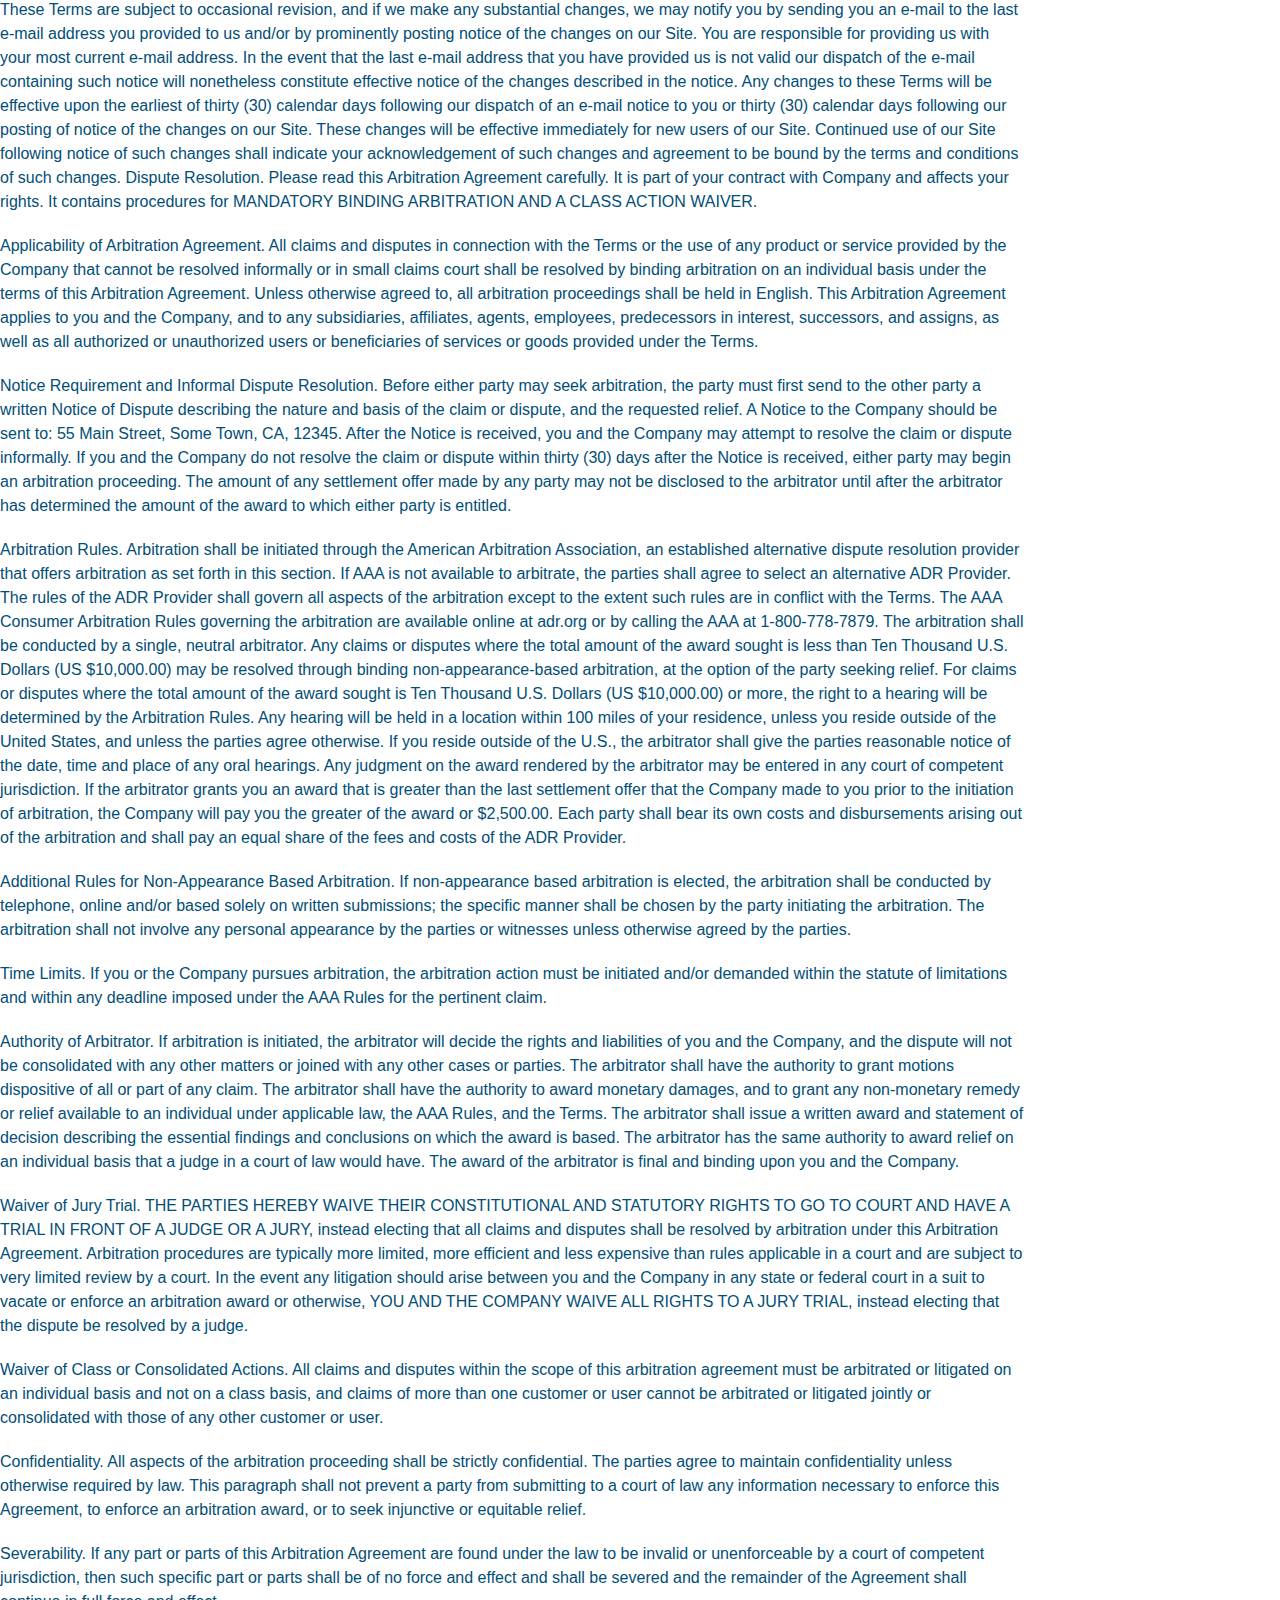
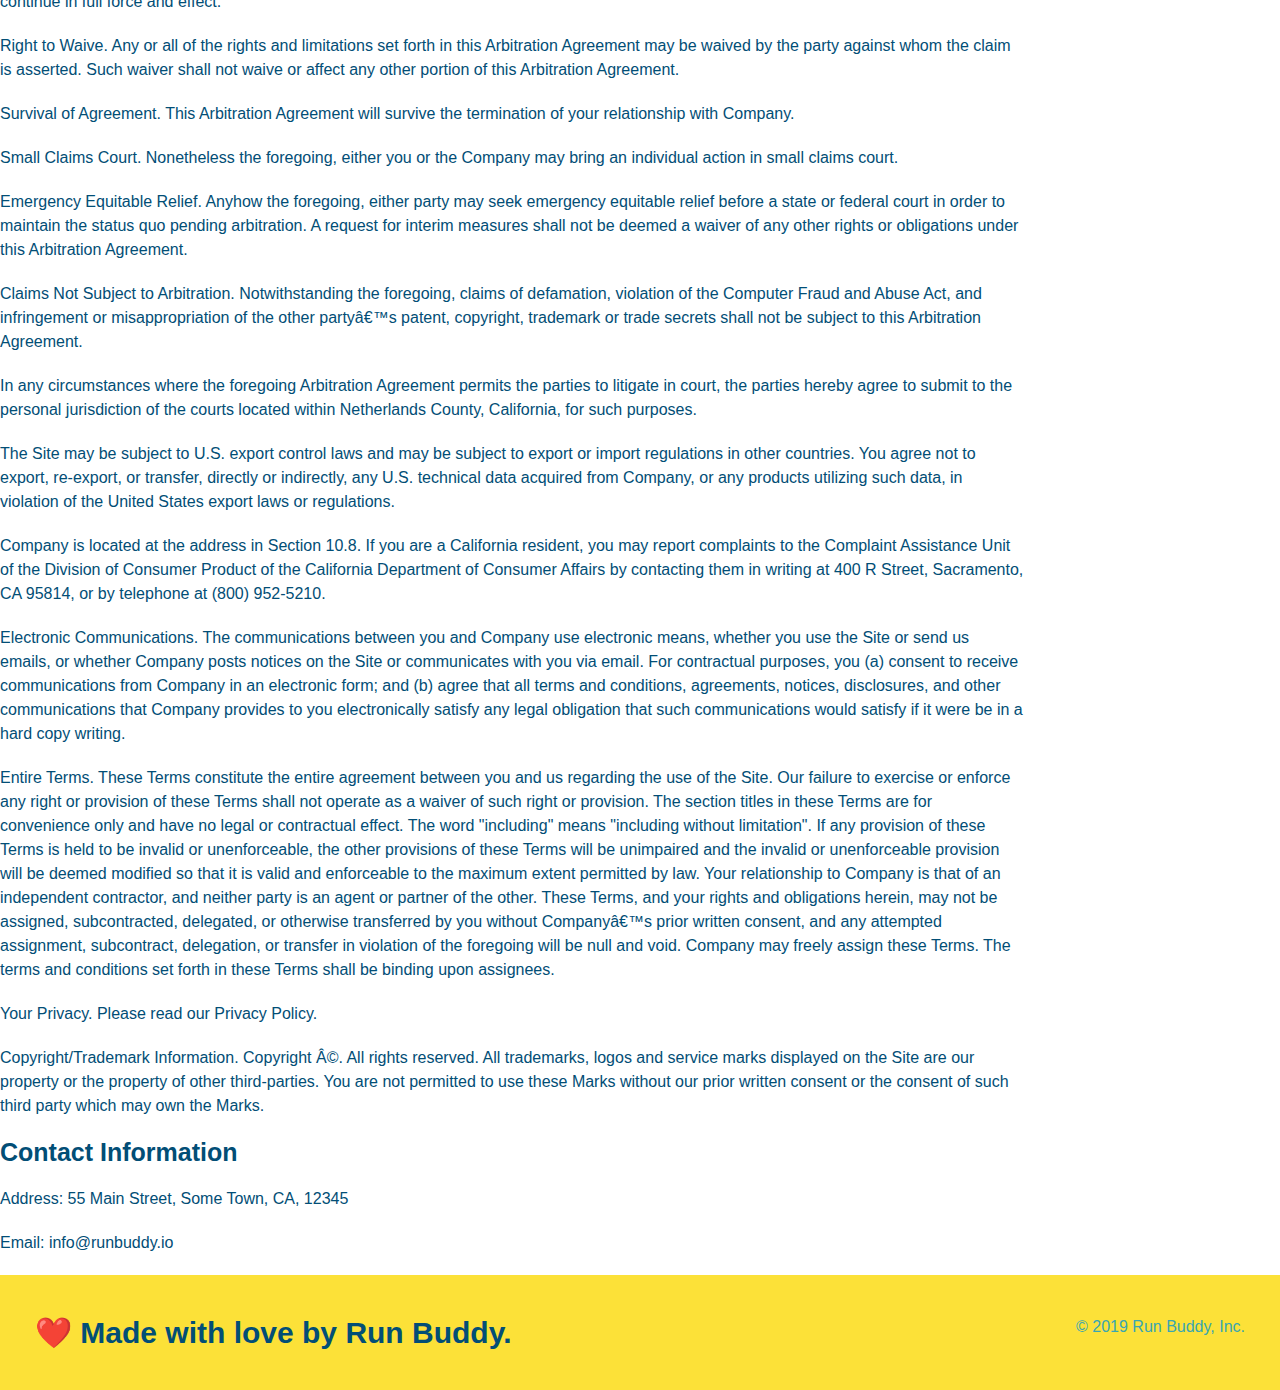
==== commit dba4ace3: "added media queries" ====
--- a/privacy-policy.html
+++ b/privacy-policy.html
@@ -7,6 +7,8 @@
         <link rel="stylesheet" href="./assets/css/style.css" />
         
         <link rel="stylesheet" href="./assets/css/secondary-styles.css" />
+
+        <meta name="viewport" content="width=device-width, initial-scale=1.0" />
 
 
     </head>
--- a/assets/css/style.css
+++ b/assets/css/style.css
@@ -14,6 +14,9 @@
 header {
   padding: 20px 35px;
   background-color: #39a6b2;
+  display: flex;
+  justify-content: space-between;
+  flex-wrap: wrap;
 }
 
 header h1 {
@@ -21,7 +24,7 @@
   font-size: 36px;
   color: #fce138;
   margin: 0;
-  display: inline;
+  
 }
 header a {
   text-decoration: none;
@@ -29,35 +32,40 @@
 }
 
 header nav {
-  float: right;
+ 
   margin: 7px 0;
 }
 
-header nav ul li {
-  display: inline;
+header nav ul {
+  display: flex;
+  flex-wrap: wrap;
+  justify-content: space-between;
+  align-items: center;
+  list-style: none;
 }
 
 header nav ul li a {
-  margin: 0 30px;
+  padding: 10px 15px;
   font-weight: lighter;
-  font-size: 22px;
+  font-size: 1.55vw;
 }
 
 footer {
   background: #fce138;
   width: 100%;
   padding: 40px 35px;
+  display: flex;
+  justify-content: space-between;
+  flex-wrap: wrap;
 }
 
 footer h2 {
-  display: inline;
   color: #024e76;
   font-size: 30px;
   margin: 0;
 }
 
 footer div {
-  float: right;
   line-height: 1.5;
   text-align: right;
 }
@@ -73,10 +81,12 @@
 /* Hero Style Start */
 .hero {
   background-image: url('../images/hero-bg.jpg');
-  height: 600px;
   background-size: cover;
   background-position: center;
-  position: relative;
+  display: flex;
+  justify-content: center;
+  flex-wrap: wrap;
+  align-items: flex-start;
 }
 /* Hero Style End */
 
@@ -84,11 +94,9 @@
   border: 3px solid #024e76;
   background-color: #fce138;
   padding: 20px;
-  width: 500px;
-  color: #024e76;
-  position: absolute;
-  bottom: 120px;
-  right: 140px;
+  color: #024e76;
+  width: 40%;
+  margin: 3.5%;
 }
 
 .hero-form h3 {
@@ -121,9 +129,21 @@
   font-size: 16px;
 }
 
-.intro {
-  text-align: center;
-}
+.hero-cta {
+  width: 35%;
+  text-align: right;
+  margin: 3.5%;
+  color: #fff;
+  font-size: 18px;
+  line-height: 1.2;
+}
+
+.hero-cta h2 {
+  font-style: italic;
+  font-size: 55px;
+  color: #fce138;
+}
+
 
 .intro p {
   line-height: 1.7;
@@ -131,44 +151,70 @@
   width: 80%;
   font-size: 20px;
   margin: 0 auto;
+  text-align: center;
 }
 
 .steps {
+  background: #fce138;
+}
+
+.step {
+  margin: 50px auto;
+  padding-bottom: 50px;
+  width: 80%;
+  border-bottom: 1px solid #39a6b2;
+  display: flex;
+  flex-wrap: wrap;
+  align-items: center;
+  justify-content: space-between;
+}
+
+.step-img {
+  flex: 1 12%;
+  margin-right: 20px;
+}
+
+.step-text {
+  flex: 12;
+}
+
+.step-img img {
+  max-width: 100%;
+}
+
+.step h3 {
+  color: #024e76;
+  font-size: 46px;
+  flex: 1 30%;
+}
+
+.step-info {
+  display: flex;
+  flex-wrap: wrap;
+  align-items: center;
+  flex: 2 70%;
+}
+
+.step-text p {
+  color: #39a6b2;
+  font-size: 18px;
+}
+
+.step-text h4 {
+  font-size: 26px;
+  line-height: 1.5;
+  color: #024e76;
+}
+
+
+.section-title {
+  font-size: 48px;
+  color: #024e76;
+  border-bottom: 3px solid;
+  padding-bottom: 20px;
   text-align: center;
-  background: #fce138;
-}
-
-.steps div {
-  margin-bottom: 80px;
-}
-
-.steps img {
-  width: 15%;
-  margin: 10px 0;
-}
-
-.steps h3 {
-  color: #024e76;
-  font-size: 46px;
-  margin-top: 10px;
-}
-
-.steps p {
-  color: #39a6b2;
-  font-size: 23px;
-}
-
-.steps span {
-  font-size: 38px;
-}
-
-.section-title {
-  font-size: 55px;
-  color: #024e76;
-  margin-bottom: 35px;
-  padding: 0 100px 20px 100px;
-  display: inline-block;
-  border-bottom: 3px solid;
+  margin: 0 auto 35px auto;
+  width: 50%;
 }
 
 .primary-border {
@@ -180,42 +226,44 @@
 }
 
 .trainers {
-  text-align: center;
+  width: 100%;
+  margin: 0 auto;
+  display: flex;
+  flex-wrap: wrap;
+  justify-content: space-around;
 }
 
 .trainer {
-  width: 900px;
-  margin: 0 auto 30px auto;
+  flex: 1;
+  margin: 0 auto 20px auto;
   background: #024e76;
   color: #fce138;
-  overflow: auto;
+ 
 }
 
 .trainer img {
-  width: 35%;
-  float: left;
+  width: 100%;
 }
 
 .trainer-bio {
-  padding: 35px;
-  float: left;
-  width: 65%;
+  padding: 25px;
+  line-height: 1.3;
 }
 
 .trainer-bio h3 {
-  font-size: 32px;
-  margin-bottom: 8px;
+  font-size: 28px;
+
 }
 
 .trainer-bio h4 {
   font-weight: lighter;
-  font-size: 26px;
-  margin-bottom: 25px;
+  font-size: 22px;
+  margin-bottom: 15px;
 }
 
 .trainer-bio p {
   font-size: 17px;
-  line-height: 1.3;
+
 }
 
 .text-left {
@@ -228,7 +276,6 @@
 
 /* REACH OUT STYLES START */
 .contact {
-    text-align: center;
     background: #024e76;
   }
 
@@ -237,16 +284,10 @@
   }
 
 .contact-info iframe {
-    width: 400px;
     height: 400px;
   }
 
   .contact-info div {
-    width: 410px;
-    display: inline-block;
-    vertical-align: top;
-    text-align: left;
-    margin: 30px 0 0 60px;
     color: white;
   }
 
@@ -258,12 +299,63 @@
   .contact-info p, .contact-info address {
     margin: 20px 0;
     line-height: 1.5;
-    font-size: 20px;
+    font-size: 16px;
     font-style: normal;
   }
   
   .contact-info a {
     color: #fce138;
   }
+
+  .contact-info {
+    display: flex;
+    justify-content: space-between;
+    flex-wrap: wrap;
+  }
+
+  .contact-info > * {
+    flex: 1;
+    margin: 15px;
+  }
+
+  .contact-form input, .contact-form textarea {
+    border: 1px solid #024e76;
+    display: block;
+    padding: 7px 15px;
+    font-size: 16px;
+    color: #024e76;
+    width: 100%;
+    margin-bottom: 15px;
+    margin-top: 5px;
+  }
+
+  .contact-form button {
+    width: 100%;
+    border: none;
+    background: #fce138;
+    color: #024e76;
+    text-align: center;
+    padding: 15px 0;
+    font-size: 16px;
+  }
+
+  .flex-row {
+    display: flex;
+  }
   
-  /* REACH OUT STYLES END */+  /* REACH OUT STYLES END */
+
+  /* MEDIA QUERY FOR SMALLER DESKTOP SCREENS AND SMALLER */
+@media screen and (max-width: 980px) {
+
+}
+
+/* MEDIA QUERY FOR TABLETS AND SMALLER */
+@media screen and (max-width: 768px) {
+
+}
+
+/* MEDIA QUERY FOR MOBILE PHONES AND SMALLER */
+@media screen and (max-width: 575px) {
+
+}
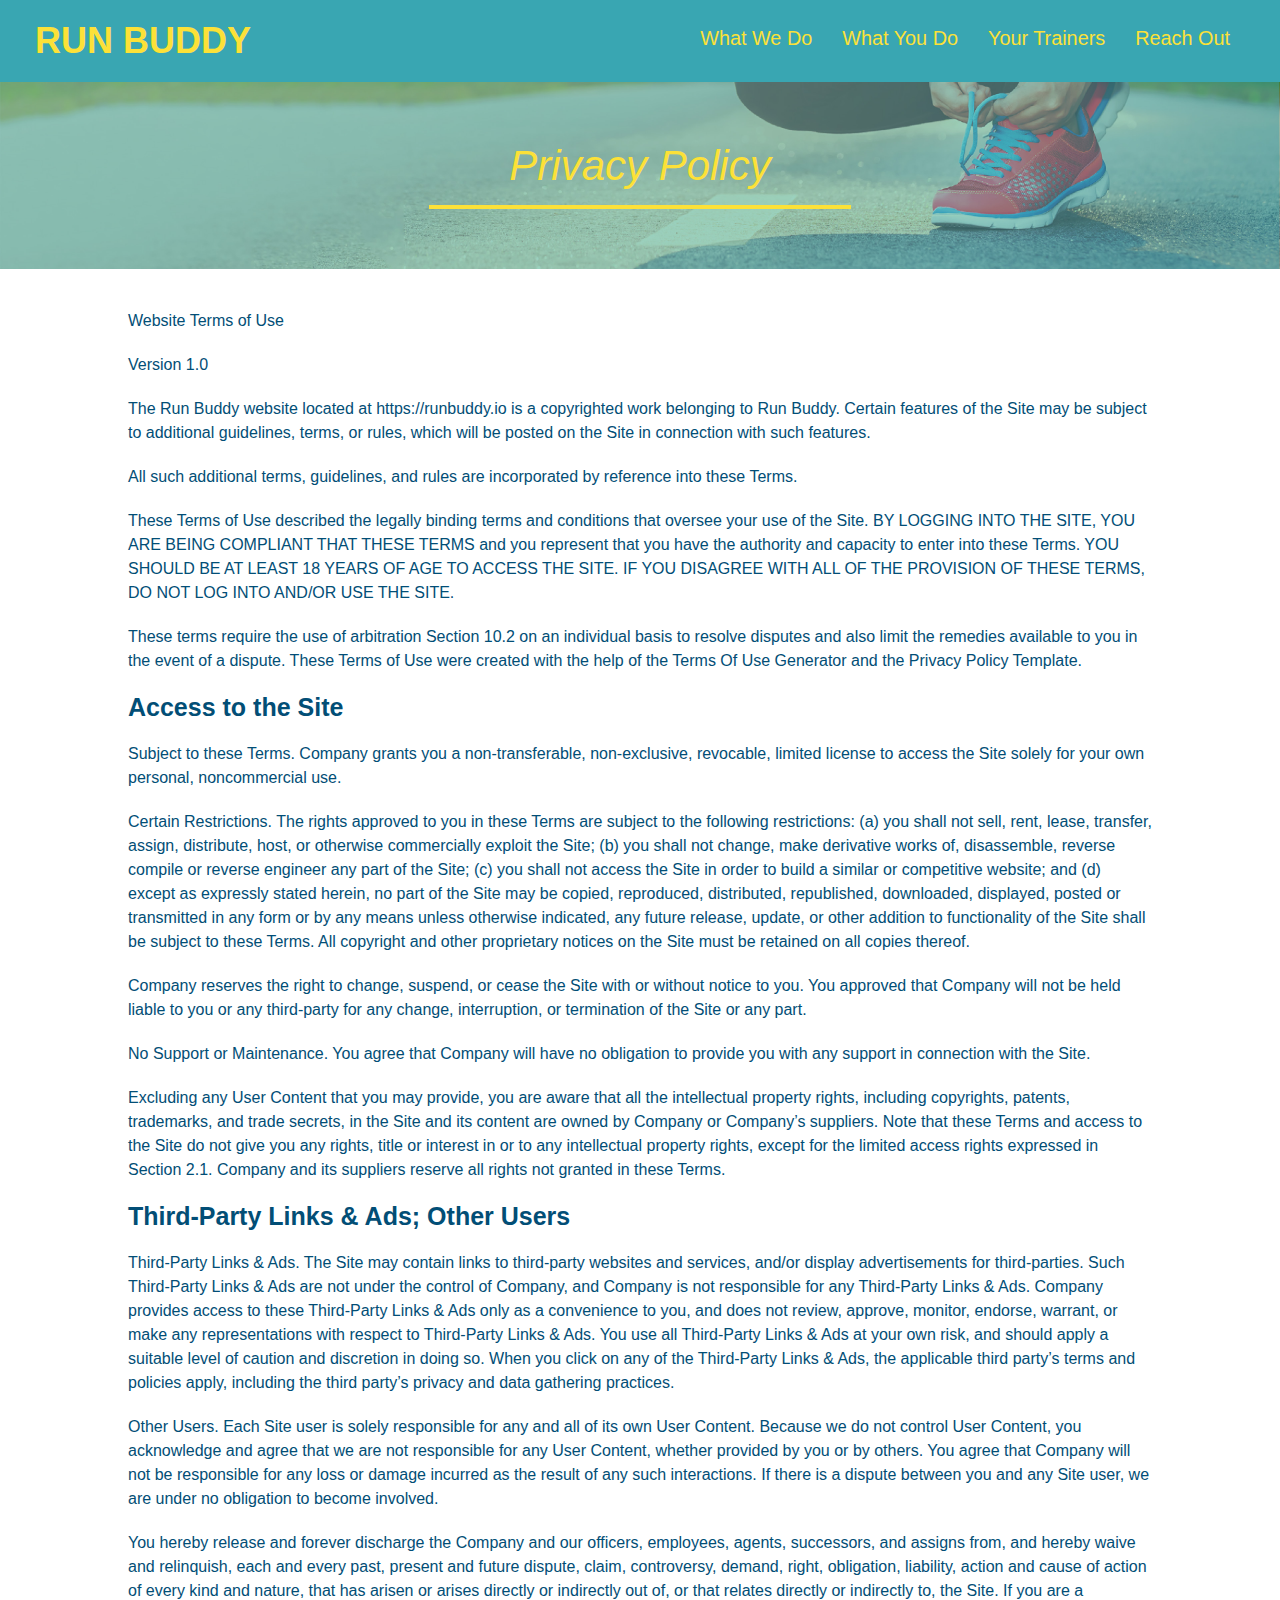
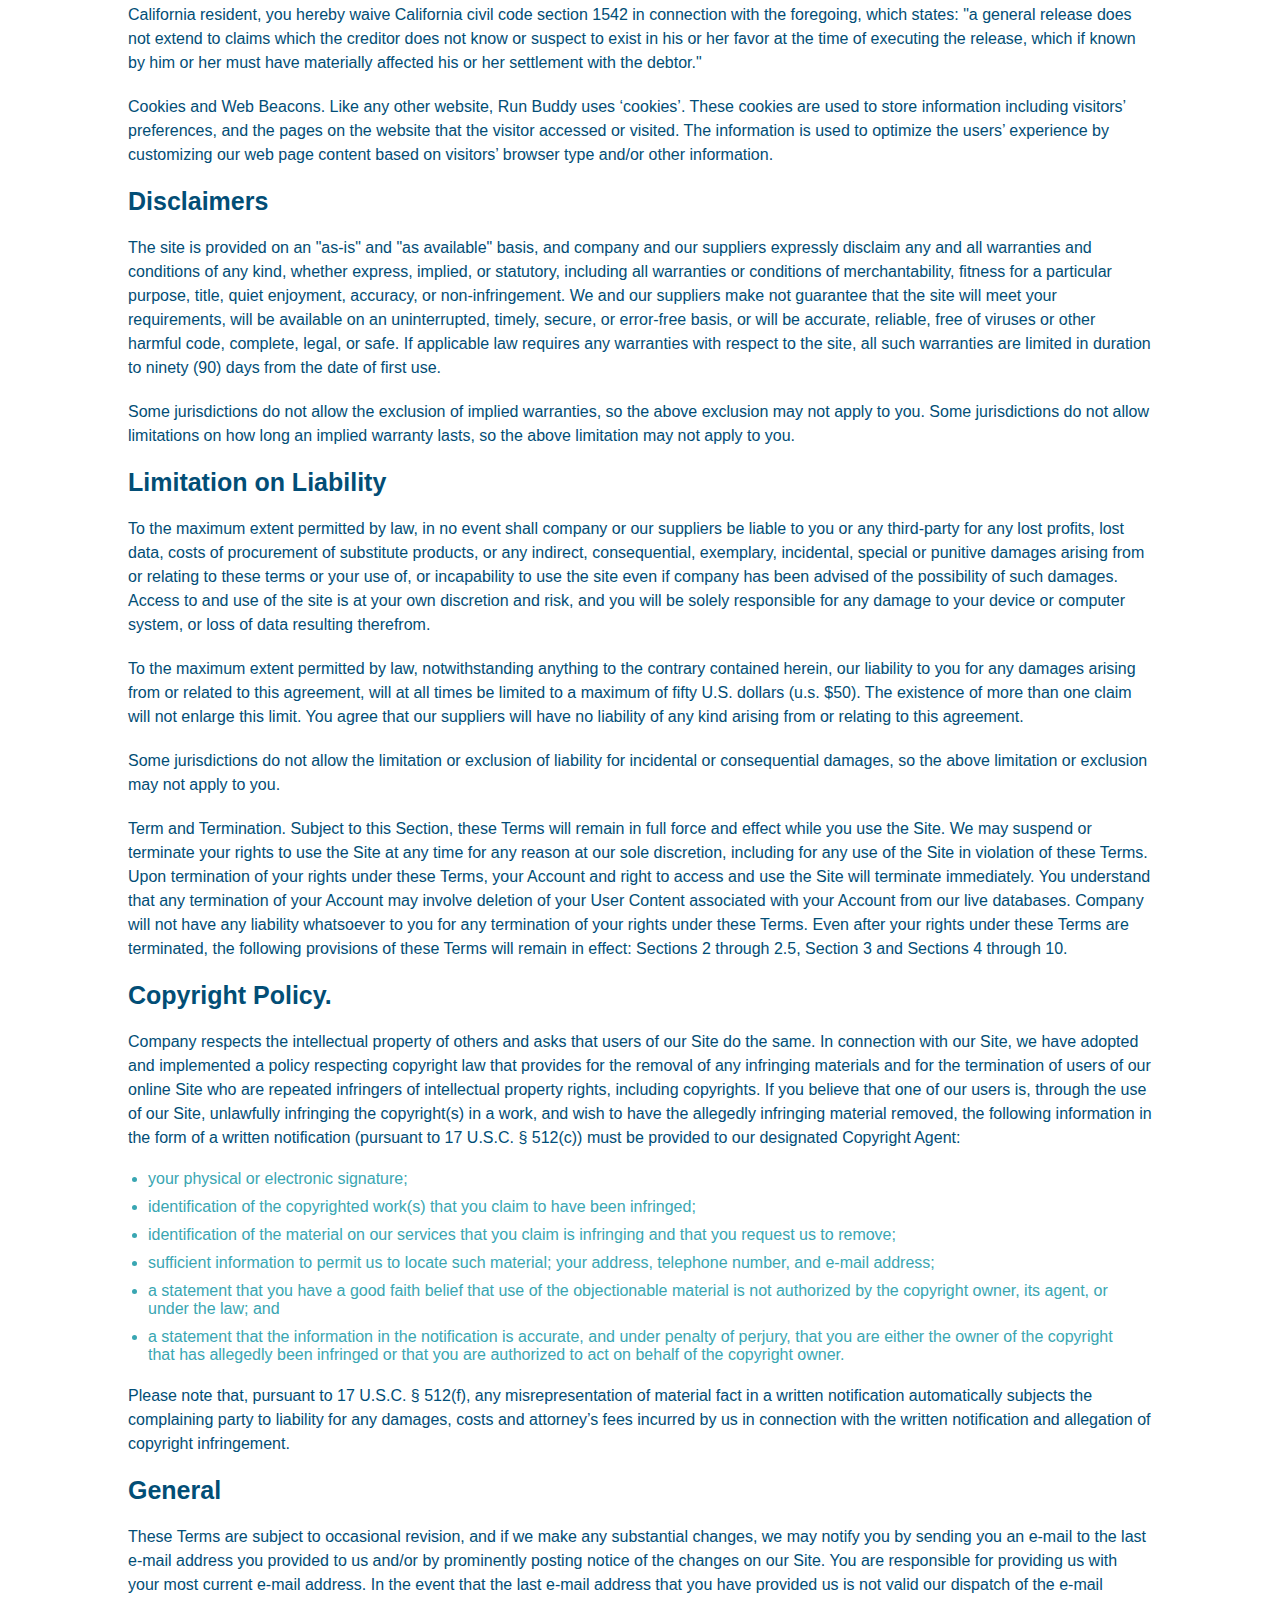
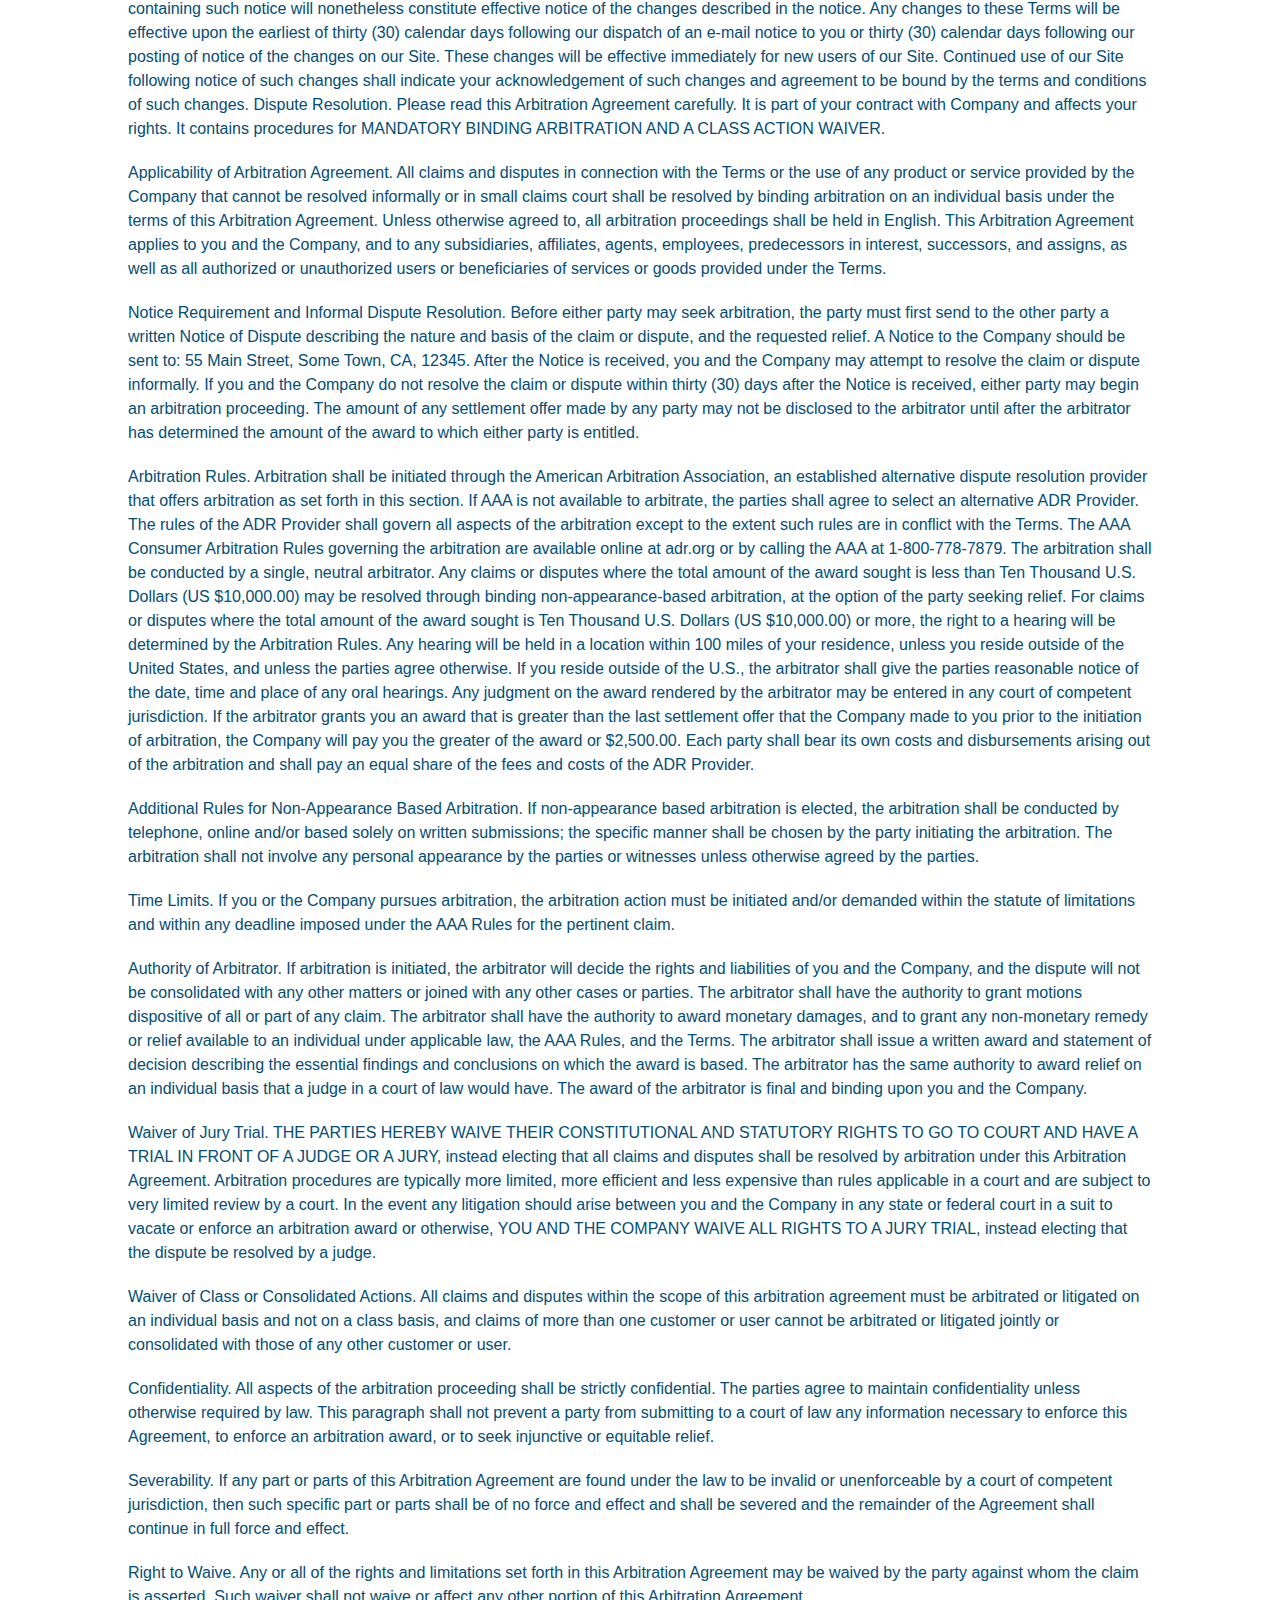
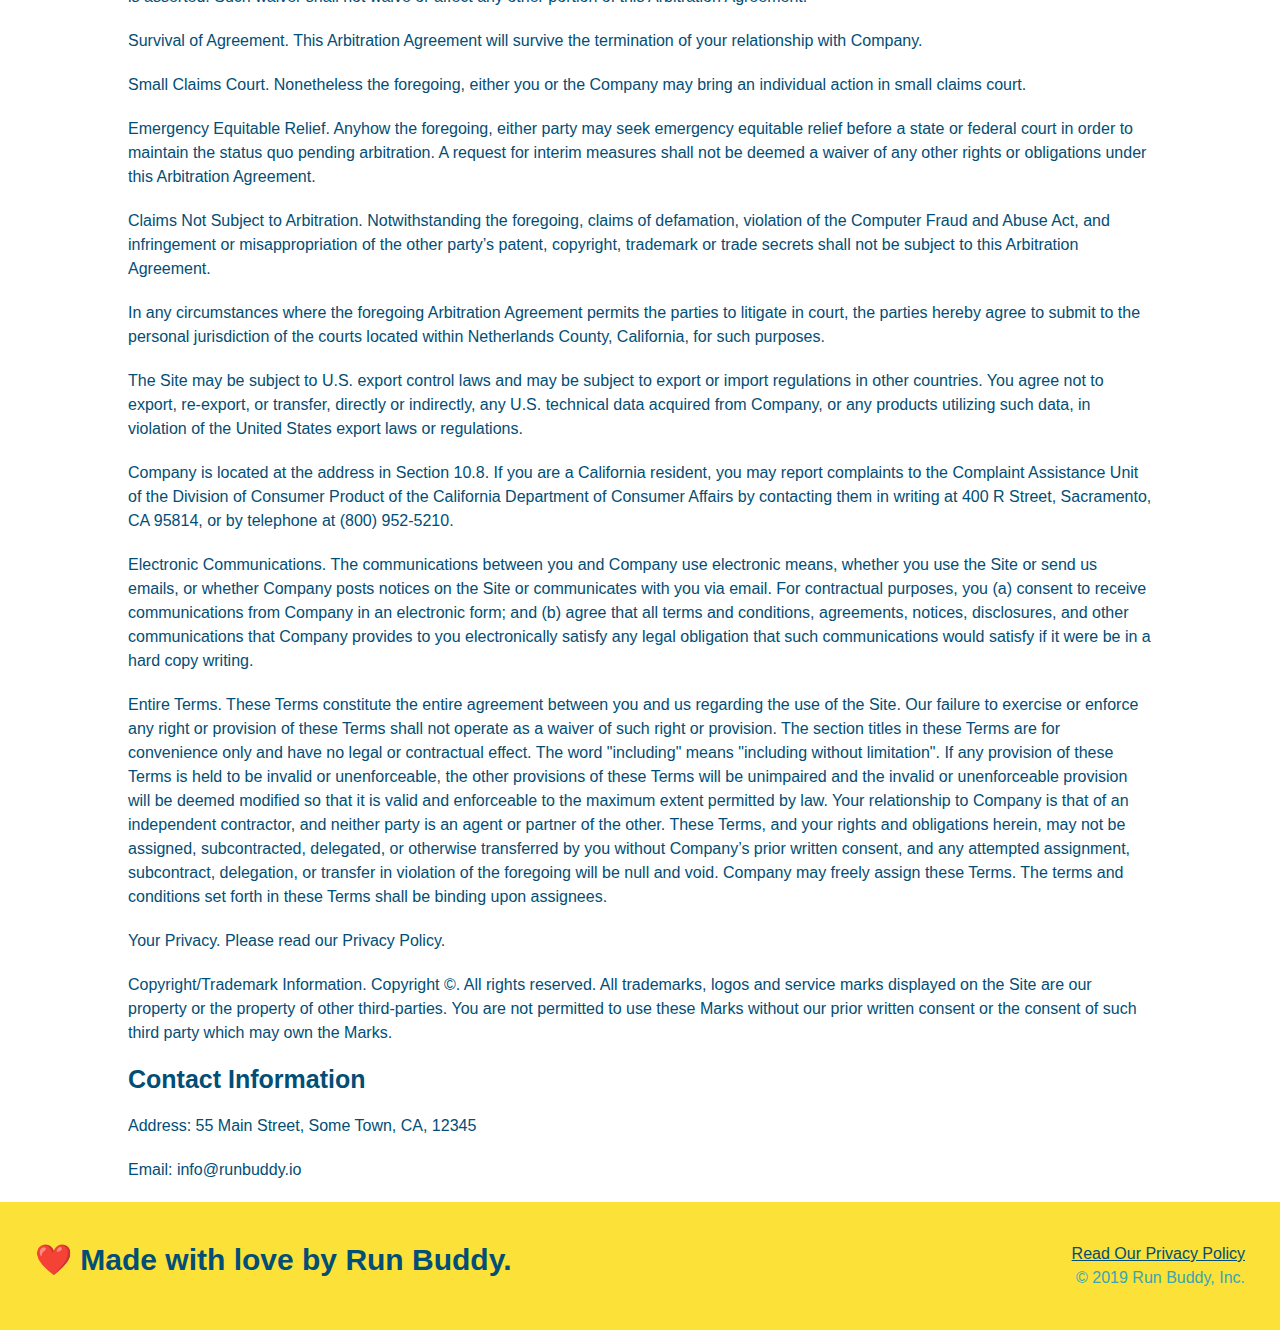
==== commit c4eb3de8: "finished media queries" ====
--- a/privacy-policy.html
+++ b/privacy-policy.html
@@ -1,478 +1,474 @@
 <!DOCTYPE html>
 <html lang="en">
-    <head>
-        <meta charset="UTF-8" />
-        <title>Privacy Policy - Run Buddy</title>
-
-        <link rel="stylesheet" href="./assets/css/style.css" />
-        
-        <link rel="stylesheet" href="./assets/css/secondary-styles.css" />
-
-        <meta name="viewport" content="width=device-width, initial-scale=1.0" />
-
-
-    </head>
-    <body>
-        <header>
-            <h1 style=" font-size: 100px;">RUN BUDDY</h1>
-            <nav>
-                <!-- Unordered list element -->
-            <ul>
-        <!-- List item element-->
-                <li>
-          <!-- Anchor element -->
-                <a href="./index.html#what-we-do">What We Do</a>
-                </li>
-                <li>
-                  <a href="./index.html#what-you-do">What You Do</a>
-                </li>
-                <li>
-                <a href="./index.html#your-trainers">Your Trainers</a>
-                </li>
-                <li>
-                <a href="./index.html#reach-out">Reach Out</a>
-                </li>
-            </ul>
-            </nav>
-            </header>
-
-            <section class="hero">
-                <h2 class="page-title">
-                    Privacy Policy
-                </h2>
-            </section>
-            <article class="secondary-content">
-                <p>
-                    Website Terms of Use
-                  </p>
-            
-                  <p>
-                    Version 1.0
-                  </p>
-            
-                  <p>
-                    The Run Buddy website located at https://runbuddy.io is a copyrighted work belonging to Run Buddy. Certain
-                    features of the Site may be subject to additional guidelines, terms, or rules, which will be posted on the Site
-                    in connection with such features.
-                  </p>
-            
-                  <p>
-                    All such additional terms, guidelines, and rules are incorporated by reference into these Terms.
-                  </p>
-            
-                  <p>
-                    These Terms of Use described the legally binding terms and conditions that oversee your use of the Site. BY
-                    LOGGING INTO THE SITE, YOU ARE BEING COMPLIANT THAT THESE TERMS and you represent that you have the authority
-                    and capacity to enter into these Terms. YOU SHOULD BE AT LEAST 18 YEARS OF AGE TO ACCESS THE SITE. IF YOU
-                    DISAGREE WITH ALL OF THE PROVISION OF THESE TERMS, DO NOT LOG INTO AND/OR USE THE SITE.
-                  </p>
-            
-                  <p>
-                    These terms require the use of arbitration Section 10.2 on an individual basis to resolve disputes and also
-                    limit the remedies available to you in the event of a dispute. These Terms of Use were created with the help of
-                    the Terms Of Use Generator and the Privacy Policy Template.
-                  </p>
-            
-                  <h3>
-                    Access to the Site
-                  </h3>
-            
-                  <p>
-                    Subject to these Terms. Company grants you a non-transferable, non-exclusive, revocable, limited license to
-                    access the Site solely for your own personal, noncommercial use.
-                  </p>
-            
-                  <p>
-                    Certain Restrictions. The rights approved to you in these Terms are subject to the following restrictions: (a)
-                    you shall not sell, rent, lease, transfer, assign, distribute, host, or otherwise commercially exploit the Site;
-                    (b) you shall not change, make derivative works of, disassemble, reverse compile or reverse engineer any part of
-                    the Site; (c) you shall not access the Site in order to build a similar or competitive website; and (d) except
-                    as expressly stated herein, no part of the Site may be copied, reproduced, distributed, republished, downloaded,
-                    displayed, posted or transmitted in any form or by any means unless otherwise indicated, any future release,
-                    update, or other addition to functionality of the Site shall be subject to these Terms. All copyright and other
-                    proprietary notices on the Site must be retained on all copies thereof.
-                  </p>
-            
-                  <p>
-                    Company reserves the right to change, suspend, or cease the Site with or without notice to you. You approved
-                    that Company will not be held liable to you or any third-party for any change, interruption, or termination of
-                    the Site or any part.
-                  </p>
-            
-                  <p>
-                    No Support or Maintenance. You agree that Company will have no obligation to provide you with any support in
-                    connection with the Site.
-                  </p>
-            
-                  <p>
-                    Excluding any User Content that you may provide, you are aware that all the intellectual property rights,
-                    including copyrights, patents, trademarks, and trade secrets, in the Site and its content are owned by Company
-                    or Companyâ€™s suppliers. Note that these Terms and access to the Site do not give you any rights, title or
-                    interest in or to any intellectual property rights, except for the limited access rights expressed in Section
-                    2.1. Company and its suppliers reserve all rights not granted in these Terms.
-                  </p>
-            
-                  <h3>
-                    Third-Party Links & Ads; Other Users
-                  </h3>
-            
-                  <p>
-                    Third-Party Links & Ads. The Site may contain links to third-party websites and services, and/or display
-                    advertisements for third-parties. Such Third-Party Links & Ads are not under the control of Company, and Company
-                    is not responsible for any Third-Party Links & Ads. Company provides access to these Third-Party Links & Ads
-                    only as a convenience to you, and does not review, approve, monitor, endorse, warrant, or make any
-                    representations with respect to Third-Party Links & Ads. You use all Third-Party Links & Ads at your own risk,
-                    and should apply a suitable level of caution and discretion in doing so. When you click on any of the
-                    Third-Party Links & Ads, the applicable third partyâ€™s terms and policies apply, including the third partyâ€™s
-                    privacy and data gathering practices.
-                  </p>
-            
-                  <p>
-                    Other Users. Each Site user is solely responsible for any and all of its own User Content. Because we do not
-                    control User Content, you acknowledge and agree that we are not responsible for any User Content, whether
-                    provided by you or by others. You agree that Company will not be responsible for any loss or damage incurred as
-                    the result of any such interactions. If there is a dispute between you and any Site user, we are under no
-                    obligation to become involved.
-                  </p>
-            
-                  <p>
-                    You hereby release and forever discharge the Company and our officers, employees, agents, successors, and
-                    assigns from, and hereby waive and relinquish, each and every past, present and future dispute, claim,
-                    controversy, demand, right, obligation, liability, action and cause of action of every kind and nature, that has
-                    arisen or arises directly or indirectly out of, or that relates directly or indirectly to, the Site. If you are
-                    a California resident, you hereby waive California civil code section 1542 in connection with the foregoing,
-                    which states: "a general release does not extend to claims which the creditor does not know or suspect to exist
-                    in his or her favor at the time of executing the release, which if known by him or her must have materially
-                    affected his or her settlement with the debtor."
-                  </p>
-            
-                  <p>
-                    Cookies and Web Beacons. Like any other website, Run Buddy uses â€˜cookiesâ€™. These cookies are used to store
-                    information including visitorsâ€™ preferences, and the pages on the website that the visitor accessed or visited.
-                    The information is used to optimize the usersâ€™ experience by customizing our web page content based on visitorsâ€™
-                    browser type and/or other information.
-                  </p>
-            
-                  <h3>
-                    Disclaimers
-                  </h3>
-            
-                  <p>
-                    The site is provided on an "as-is" and "as available" basis, and company and our suppliers expressly disclaim
-                    any and all warranties and conditions of any kind, whether express, implied, or statutory, including all
-                    warranties or conditions of merchantability, fitness for a particular purpose, title, quiet enjoyment, accuracy,
-                    or non-infringement. We and our suppliers make not guarantee that the site will meet your requirements, will be
-                    available on an uninterrupted, timely, secure, or error-free basis, or will be accurate, reliable, free of
-                    viruses or other harmful code, complete, legal, or safe. If applicable law requires any warranties with respect
-                    to the site, all such warranties are limited in duration to ninety (90) days from the date of first use.
-                  </p>
-            
-                  <p>
-                    Some jurisdictions do not allow the exclusion of implied warranties, so the above exclusion may not apply to
-                    you. Some jurisdictions do not allow limitations on how long an implied warranty lasts, so the above limitation
-                    may not apply to you.
-                  </p>
-            
-                  <h3>
-                    Limitation on Liability
-                  </h3>
-            
-                  <p>
-                    To the maximum extent permitted by law, in no event shall company or our suppliers be liable to you or any
-                    third-party for any lost profits, lost data, costs of procurement of substitute products, or any indirect,
-                    consequential, exemplary, incidental, special or punitive damages arising from or relating to these terms or
-                    your use of, or incapability to use the site even if company has been advised of the possibility of such
-                    damages. Access to and use of the site is at your own discretion and risk, and you will be solely responsible
-                    for any damage to your device or computer system, or loss of data resulting therefrom.
-                  </p>
-            
-                  <p>
-                    To the maximum extent permitted by law, notwithstanding anything to the contrary contained herein, our liability
-                    to you for any damages arising from or related to this agreement, will at all times be limited to a maximum of
-                    fifty U.S. dollars (u.s. $50). The existence of more than one claim will not enlarge this limit. You agree that
-                    our suppliers will have no liability of any kind arising from or relating to this agreement.
-                  </p>
-            
-                  <p>
-                    Some jurisdictions do not allow the limitation or exclusion of liability for incidental or consequential
-                    damages, so the above limitation or exclusion may not apply to you.
-                  </p>
-            
-                  <p>
-                    Term and Termination. Subject to this Section, these Terms will remain in full force and effect while you use
-                    the Site. We may suspend or terminate your rights to use the Site at any time for any reason at our sole
-                    discretion, including for any use of the Site in violation of these Terms. Upon termination of your rights under
-                    these Terms, your Account and right to access and use the Site will terminate immediately. You understand that
-                    any termination of your Account may involve deletion of your User Content associated with your Account from our
-                    live databases. Company will not have any liability whatsoever to you for any termination of your rights under
-                    these Terms. Even after your rights under these Terms are terminated, the following provisions of these Terms
-                    will remain in effect: Sections 2 through 2.5, Section 3 and Sections 4 through 10.
-                  </p>
-            
-                  <h3>
-                    Copyright Policy.
-                  </h3>
-            
-                  <p>
-                    Company respects the intellectual property of others and asks that users of our Site do the same. In connection
-                    with our Site, we have adopted and implemented a policy respecting copyright law that provides for the removal
-                    of any infringing materials and for the termination of users of our online Site who are repeated infringers of
-                    intellectual property rights, including copyrights. If you believe that one of our users is, through the use of
-                    our Site, unlawfully infringing the copyright(s) in a work, and wish to have the allegedly infringing material
-                    removed, the following information in the form of a written notification (pursuant to 17 U.S.C. Â§ 512(c)) must
-                    be provided to our designated Copyright Agent:
-                  </p>
-            
-                  <ul>
-                    <li>
-                      your physical or electronic signature;
-                    </li>
-                    <li>
-                      identification of the copyrighted work(s) that you claim to have been infringed;
-                    </li>
-                    <li>
-                      identification of the material on our services that you claim is infringing and that you request us to remove;
-                    </li>
-                    <li>
-                      sufficient information to permit us to locate such material; your address, telephone number, and e-mail
-                      address;
-                    </li>
-                    <li>
-                      a statement that you have a good faith belief that use of the objectionable material is not authorized by the
-                      copyright owner, its agent, or under the law; and
-                    </li>
-                    <li>
-                      a statement that the information in the notification is accurate, and under penalty of perjury, that you are
-                      either the owner of the copyright that has allegedly been infringed or that you are authorized to act on
-                      behalf of the copyright owner.
-                    </li>
-                  </ul>
-            
-                  <p>
-                    Please note that, pursuant to 17 U.S.C. Â§ 512(f), any misrepresentation of material fact in a written
-                    notification automatically subjects the complaining party to liability for any damages, costs and attorneyâ€™s
-                    fees incurred by us in connection with the written notification and allegation of copyright infringement.
-                  </p>
-            
-                  <h3>
-                    General
-                  </h3>
-            
-                  <p>
-                    These Terms are subject to occasional revision, and if we make any substantial changes, we may notify you by
-                    sending you an e-mail to the last e-mail address you provided to us and/or by prominently posting notice of the
-                    changes on our Site. You are responsible for providing us with your most current e-mail address. In the event
-                    that the last e-mail address that you have provided us is not valid our dispatch of the e-mail containing such
-                    notice will nonetheless constitute effective notice of the changes described in the notice. Any changes to these
-                    Terms will be effective upon the earliest of thirty (30) calendar days following our dispatch of an e-mail
-                    notice to you or thirty (30) calendar days following our posting of notice of the changes on our Site. These
-                    changes will be effective immediately for new users of our Site. Continued use of our Site following notice of
-                    such changes shall indicate your acknowledgement of such changes and agreement to be bound by the terms and
-                    conditions of such changes. Dispute Resolution. Please read this Arbitration Agreement carefully. It is part of
-                    your contract with Company and affects your rights. It contains procedures for MANDATORY BINDING ARBITRATION AND
-                    A CLASS ACTION WAIVER.
-                  </p>
-            
-                  <p>
-                    Applicability of Arbitration Agreement. All claims and disputes in connection with the Terms or the use of any
-                    product or service provided by the Company that cannot be resolved informally or in small claims court shall be
-                    resolved by binding arbitration on an individual basis under the terms of this Arbitration Agreement. Unless
-                    otherwise agreed to, all arbitration proceedings shall be held in English. This Arbitration Agreement applies to
-                    you and the Company, and to any subsidiaries, affiliates, agents, employees, predecessors in interest,
-                    successors, and assigns, as well as all authorized or unauthorized users or beneficiaries of services or goods
-                    provided under the Terms.
-                  </p>
-            
-                  <p>
-                    Notice Requirement and Informal Dispute Resolution. Before either party may seek arbitration, the party must
-                    first send to the other party a written Notice of Dispute describing the nature and basis of the claim or
-                    dispute, and the requested relief. A Notice to the Company should be sent to: 55 Main Street, Some Town, CA,
-                    12345. After the Notice is received, you and the Company may attempt to resolve the claim or dispute informally.
-                    If you and the Company do not resolve the claim or dispute within thirty (30) days after the Notice is received,
-                    either party may begin an arbitration proceeding. The amount of any settlement offer made by any party may not
-                    be disclosed to the arbitrator until after the arbitrator has determined the amount of the award to which either
-                    party is entitled.
-                  </p>
-            
-                  <p>
-                    Arbitration Rules. Arbitration shall be initiated through the American Arbitration Association, an established
-                    alternative dispute resolution provider that offers arbitration as set forth in this section. If AAA is not
-                    available to arbitrate, the parties shall agree to select an alternative ADR Provider. The rules of the ADR
-                    Provider shall govern all aspects of the arbitration except to the extent such rules are in conflict with the
-                    Terms. The AAA Consumer Arbitration Rules governing the arbitration are available online at adr.org or by
-                    calling the AAA at 1-800-778-7879. The arbitration shall be conducted by a single, neutral arbitrator. Any
-                    claims or disputes where the total amount of the award sought is less than Ten Thousand U.S. Dollars (US
-                    $10,000.00) may be resolved through binding non-appearance-based arbitration, at the option of the party seeking
-                    relief. For claims or disputes where the total amount of the award sought is Ten Thousand U.S. Dollars (US
-                    $10,000.00) or more, the right to a hearing will be determined by the Arbitration Rules. Any hearing will be
-                    held in a location within 100 miles of your residence, unless you reside outside of the United States, and
-                    unless the parties agree otherwise. If you reside outside of the U.S., the arbitrator shall give the parties
-                    reasonable notice of the date, time and place of any oral hearings. Any judgment on the award rendered by the
-                    arbitrator may be entered in any court of competent jurisdiction. If the arbitrator grants you an award that is
-                    greater than the last settlement offer that the Company made to you prior to the initiation of arbitration, the
-                    Company will pay you the greater of the award or $2,500.00. Each party shall bear its own costs and
-                    disbursements arising out of the arbitration and shall pay an equal share of the fees and costs of the ADR
-                    Provider.
-                  </p>
-            
-                  <p>
-                    Additional Rules for Non-Appearance Based Arbitration. If non-appearance based arbitration is elected, the
-                    arbitration shall be conducted by telephone, online and/or based solely on written submissions; the specific
-                    manner shall be chosen by the party initiating the arbitration. The arbitration shall not involve any personal
-                    appearance by the parties or witnesses unless otherwise agreed by the parties.
-                  </p>
-            
-                  <p>
-                    Time Limits. If you or the Company pursues arbitration, the arbitration action must be initiated and/or demanded
-                    within the statute of limitations and within any deadline imposed under the AAA Rules for the pertinent claim.
-                  </p>
-            
-                  <p>
-                    Authority of Arbitrator. If arbitration is initiated, the arbitrator will decide the rights and liabilities of
-                    you and the Company, and the dispute will not be consolidated with any other matters or joined with any other
-                    cases or parties. The arbitrator shall have the authority to grant motions dispositive of all or part of any
-                    claim. The arbitrator shall have the authority to award monetary damages, and to grant any non-monetary remedy
-                    or relief available to an individual under applicable law, the AAA Rules, and the Terms. The arbitrator shall
-                    issue a written award and statement of decision describing the essential findings and conclusions on which the
-                    award is based. The arbitrator has the same authority to award relief on an individual basis that a judge in a
-                    court of law would have. The award of the arbitrator is final and binding upon you and the Company.
-                  </p>
-            
-                  <p>
-                    Waiver of Jury Trial. THE PARTIES HEREBY WAIVE THEIR CONSTITUTIONAL AND STATUTORY RIGHTS TO GO TO COURT AND HAVE
-                    A TRIAL IN FRONT OF A JUDGE OR A JURY, instead electing that all claims and disputes shall be resolved by
-                    arbitration under this Arbitration Agreement. Arbitration procedures are typically more limited, more efficient
-                    and less expensive than rules applicable in a court and are subject to very limited review by a court. In the
-                    event any litigation should arise between you and the Company in any state or federal court in a suit to vacate
-                    or enforce an arbitration award or otherwise, YOU AND THE COMPANY WAIVE ALL RIGHTS TO A JURY TRIAL, instead
-                    electing that the dispute be resolved by a judge.
-                  </p>
-            
-                  <p>
-                    Waiver of Class or Consolidated Actions. All claims and disputes within the scope of this arbitration agreement
-                    must be arbitrated or litigated on an individual basis and not on a class basis, and claims of more than one
-                    customer or user cannot be arbitrated or litigated jointly or consolidated with those of any other customer or
-                    user.
-                  </p>
-            
-                  <p>
-                    Confidentiality. All aspects of the arbitration proceeding shall be strictly confidential. The parties agree to
-                    maintain confidentiality unless otherwise required by law. This paragraph shall not prevent a party from
-                    submitting to a court of law any information necessary to enforce this Agreement, to enforce an arbitration
-                    award, or to seek injunctive or equitable relief.
-                  </p>
-            
-                  <p>
-                    Severability. If any part or parts of this Arbitration Agreement are found under the law to be invalid or
-                    unenforceable by a court of competent jurisdiction, then such specific part or parts shall be of no force and
-                    effect and shall be severed and the remainder of the Agreement shall continue in full force and effect.
-                  </p>
-            
-                  <p>
-                    Right to Waive. Any or all of the rights and limitations set forth in this Arbitration Agreement may be waived
-                    by the party against whom the claim is asserted. Such waiver shall not waive or affect any other portion of this
-                    Arbitration Agreement.
-                  </p>
-            
-                  <p>
-                    Survival of Agreement. This Arbitration Agreement will survive the termination of your relationship with
-                    Company.
-                  </p>
-            
-                  <p>
-                    Small Claims Court. Nonetheless the foregoing, either you or the Company may bring an individual action in small
-                    claims court.
-                  </p>
-            
-                  <p>
-                    Emergency Equitable Relief. Anyhow the foregoing, either party may seek emergency equitable relief before a
-                    state or federal court in order to maintain the status quo pending arbitration. A request for interim measures
-                    shall not be deemed a waiver of any other rights or obligations under this Arbitration Agreement.
-                  </p>
-            
-                  <p>
-                    Claims Not Subject to Arbitration. Notwithstanding the foregoing, claims of defamation, violation of the
-                    Computer Fraud and Abuse Act, and infringement or misappropriation of the other partyâ€™s patent, copyright,
-                    trademark or trade secrets shall not be subject to this Arbitration Agreement.
-                  </p>
-            
-                  <p>
-                    In any circumstances where the foregoing Arbitration Agreement permits the parties to litigate in court, the
-                    parties hereby agree to submit to the personal jurisdiction of the courts located within Netherlands County,
-                    California, for such purposes.
-                  </p>
-            
-                  <p>
-                    The Site may be subject to U.S. export control laws and may be subject to export or import regulations in other
-                    countries. You agree not to export, re-export, or transfer, directly or indirectly, any U.S. technical data
-                    acquired from Company, or any products utilizing such data, in violation of the United States export laws or
-                    regulations.
-                  </p>
-            
-                  <p>
-                    Company is located at the address in Section 10.8. If you are a California resident, you may report complaints
-                    to the Complaint Assistance Unit of the Division of Consumer Product of the California Department of Consumer
-                    Affairs by contacting them in writing at 400 R Street, Sacramento, CA 95814, or by telephone at (800) 952-5210.
-                  </p>
-            
-                  <p>
-                    Electronic Communications. The communications between you and Company use electronic means, whether you use the
-                    Site or send us emails, or whether Company posts notices on the Site or communicates with you via email. For
-                    contractual purposes, you (a) consent to receive communications from Company in an electronic form; and (b)
-                    agree that all terms and conditions, agreements, notices, disclosures, and other communications that Company
-                    provides to you electronically satisfy any legal obligation that such communications would satisfy if it were be
-                    in a hard copy writing.
-                  </p>
-            
-                  <p>
-                    Entire Terms. These Terms constitute the entire agreement between you and us regarding the use of the Site. Our
-                    failure to exercise or enforce any right or provision of these Terms shall not operate as a waiver of such right
-                    or provision. The section titles in these Terms are for convenience only and have no legal or contractual
-                    effect. The word "including" means "including without limitation". If any provision of these Terms is held to be
-                    invalid or unenforceable, the other provisions of these Terms will be unimpaired and the invalid or
-                    unenforceable provision will be deemed modified so that it is valid and enforceable to the maximum extent
-                    permitted by law. Your relationship to Company is that of an independent contractor, and neither party is an
-                    agent or partner of the other. These Terms, and your rights and obligations herein, may not be assigned,
-                    subcontracted, delegated, or otherwise transferred by you without Companyâ€™s prior written consent, and any
-                    attempted assignment, subcontract, delegation, or transfer in violation of the foregoing will be null and void.
-                    Company may freely assign these Terms. The terms and conditions set forth in these Terms shall be binding upon
-                    assignees.
-                  </p>
-            
-                  <p>
-                    Your Privacy. Please read our Privacy Policy.
-                  </p>
-            
-                  <p>
-                    Copyright/Trademark Information. Copyright Â©. All rights reserved. All trademarks, logos and service marks
-                    displayed on the Site are our property or the property of other third-parties. You are not permitted to use
-                    these Marks without our prior written consent or the consent of such third party which may own the Marks.
-                  </p>
-            
-                  <h3>
-                    Contact Information
-                  </h3>
-            
-                  <p>
-                    Address: 55 Main Street, Some Town, CA, 12345
-                  </p>
-            
-                  <p>
-                    Email: info@runbuddy.io
-                  </p>
-            </article>
-
-
-            <!-- footer -->
-            <footer>
-                <h2>❤️ Made with love by Run Buddy.</h2>
-    
-                <div>
-                   
-                    &copy; 2019 Run Buddy, Inc.
-                </div>
-    
-            </footer>
-
-    </body>
-</html>+  <head>
+    <meta charset="UTF-8" />
+    <meta name="viewport" content="width=device-width, initial-scale=1.0" />
+    <link rel="stylesheet" href="./assets/css/style.css" />
+    <link rel="stylesheet" href="./assets/css/secondary-styles.css" />
+    <title>Run Buddy - Privacy Policy</title>
+  </head>
+  <body>
+    <header>
+      <h1>
+        <a href="./index.html">RUN BUDDY</a>
+      </h1>
+      <nav>
+        <ul>
+          <li>
+            <a href="./index.html#what-we-do">What We Do</a>
+          </li>
+          <li>
+            <a href="./index.html#what-you-do">What You Do</a>
+          </li>
+          <li>
+            <a href="./index.html#your-trainers">Your Trainers</a>
+          </li>
+          <li>
+            <a href="./index.html#reach-out">Reach Out</a>
+          </li>
+        </ul>
+      </nav>
+    </header>
+    <!-- end navigation -->
+
+    <!-- hero/jumbotron -->
+    <section class="hero">
+      <h2 class="page-title">
+        Privacy Policy
+      </h2>
+    </section>
+
+    <!-- body copy -->
+    <article class="secondary-content">
+      <p>
+        Website Terms of Use
+      </p>
+
+      <p>
+        Version 1.0
+      </p>
+
+      <p>
+        The Run Buddy website located at https://runbuddy.io is a copyrighted work belonging to Run Buddy. Certain
+        features of the Site may be subject to additional guidelines, terms, or rules, which will be posted on the Site
+        in connection with such features.
+      </p>
+
+      <p>
+        All such additional terms, guidelines, and rules are incorporated by reference into these Terms.
+      </p>
+
+      <p>
+        These Terms of Use described the legally binding terms and conditions that oversee your use of the Site. BY
+        LOGGING INTO THE SITE, YOU ARE BEING COMPLIANT THAT THESE TERMS and you represent that you have the authority
+        and capacity to enter into these Terms. YOU SHOULD BE AT LEAST 18 YEARS OF AGE TO ACCESS THE SITE. IF YOU
+        DISAGREE WITH ALL OF THE PROVISION OF THESE TERMS, DO NOT LOG INTO AND/OR USE THE SITE.
+      </p>
+
+      <p>
+        These terms require the use of arbitration Section 10.2 on an individual basis to resolve disputes and also
+        limit the remedies available to you in the event of a dispute. These Terms of Use were created with the help of
+        the Terms Of Use Generator and the Privacy Policy Template.
+      </p>
+
+      <h3>
+        Access to the Site
+      </h3>
+
+      <p>
+        Subject to these Terms. Company grants you a non-transferable, non-exclusive, revocable, limited license to
+        access the Site solely for your own personal, noncommercial use.
+      </p>
+
+      <p>
+        Certain Restrictions. The rights approved to you in these Terms are subject to the following restrictions: (a)
+        you shall not sell, rent, lease, transfer, assign, distribute, host, or otherwise commercially exploit the Site;
+        (b) you shall not change, make derivative works of, disassemble, reverse compile or reverse engineer any part of
+        the Site; (c) you shall not access the Site in order to build a similar or competitive website; and (d) except
+        as expressly stated herein, no part of the Site may be copied, reproduced, distributed, republished, downloaded,
+        displayed, posted or transmitted in any form or by any means unless otherwise indicated, any future release,
+        update, or other addition to functionality of the Site shall be subject to these Terms. All copyright and other
+        proprietary notices on the Site must be retained on all copies thereof.
+      </p>
+
+      <p>
+        Company reserves the right to change, suspend, or cease the Site with or without notice to you. You approved
+        that Company will not be held liable to you or any third-party for any change, interruption, or termination of
+        the Site or any part.
+      </p>
+
+      <p>
+        No Support or Maintenance. You agree that Company will have no obligation to provide you with any support in
+        connection with the Site.
+      </p>
+
+      <p>
+        Excluding any User Content that you may provide, you are aware that all the intellectual property rights,
+        including copyrights, patents, trademarks, and trade secrets, in the Site and its content are owned by Company
+        or Company’s suppliers. Note that these Terms and access to the Site do not give you any rights, title or
+        interest in or to any intellectual property rights, except for the limited access rights expressed in Section
+        2.1. Company and its suppliers reserve all rights not granted in these Terms.
+      </p>
+
+      <h3>
+        Third-Party Links & Ads; Other Users
+      </h3>
+
+      <p>
+        Third-Party Links & Ads. The Site may contain links to third-party websites and services, and/or display
+        advertisements for third-parties. Such Third-Party Links & Ads are not under the control of Company, and Company
+        is not responsible for any Third-Party Links & Ads. Company provides access to these Third-Party Links & Ads
+        only as a convenience to you, and does not review, approve, monitor, endorse, warrant, or make any
+        representations with respect to Third-Party Links & Ads. You use all Third-Party Links & Ads at your own risk,
+        and should apply a suitable level of caution and discretion in doing so. When you click on any of the
+        Third-Party Links & Ads, the applicable third party’s terms and policies apply, including the third party’s
+        privacy and data gathering practices.
+      </p>
+
+      <p>
+        Other Users. Each Site user is solely responsible for any and all of its own User Content. Because we do not
+        control User Content, you acknowledge and agree that we are not responsible for any User Content, whether
+        provided by you or by others. You agree that Company will not be responsible for any loss or damage incurred as
+        the result of any such interactions. If there is a dispute between you and any Site user, we are under no
+        obligation to become involved.
+      </p>
+
+      <p>
+        You hereby release and forever discharge the Company and our officers, employees, agents, successors, and
+        assigns from, and hereby waive and relinquish, each and every past, present and future dispute, claim,
+        controversy, demand, right, obligation, liability, action and cause of action of every kind and nature, that has
+        arisen or arises directly or indirectly out of, or that relates directly or indirectly to, the Site. If you are
+        a California resident, you hereby waive California civil code section 1542 in connection with the foregoing,
+        which states: "a general release does not extend to claims which the creditor does not know or suspect to exist
+        in his or her favor at the time of executing the release, which if known by him or her must have materially
+        affected his or her settlement with the debtor."
+      </p>
+
+      <p>
+        Cookies and Web Beacons. Like any other website, Run Buddy uses ‘cookies’. These cookies are used to store
+        information including visitors’ preferences, and the pages on the website that the visitor accessed or visited.
+        The information is used to optimize the users’ experience by customizing our web page content based on visitors’
+        browser type and/or other information.
+      </p>
+
+      <h3>
+        Disclaimers
+      </h3>
+
+      <p>
+        The site is provided on an "as-is" and "as available" basis, and company and our suppliers expressly disclaim
+        any and all warranties and conditions of any kind, whether express, implied, or statutory, including all
+        warranties or conditions of merchantability, fitness for a particular purpose, title, quiet enjoyment, accuracy,
+        or non-infringement. We and our suppliers make not guarantee that the site will meet your requirements, will be
+        available on an uninterrupted, timely, secure, or error-free basis, or will be accurate, reliable, free of
+        viruses or other harmful code, complete, legal, or safe. If applicable law requires any warranties with respect
+        to the site, all such warranties are limited in duration to ninety (90) days from the date of first use.
+      </p>
+
+      <p>
+        Some jurisdictions do not allow the exclusion of implied warranties, so the above exclusion may not apply to
+        you. Some jurisdictions do not allow limitations on how long an implied warranty lasts, so the above limitation
+        may not apply to you.
+      </p>
+
+      <h3>
+        Limitation on Liability
+      </h3>
+
+      <p>
+        To the maximum extent permitted by law, in no event shall company or our suppliers be liable to you or any
+        third-party for any lost profits, lost data, costs of procurement of substitute products, or any indirect,
+        consequential, exemplary, incidental, special or punitive damages arising from or relating to these terms or
+        your use of, or incapability to use the site even if company has been advised of the possibility of such
+        damages. Access to and use of the site is at your own discretion and risk, and you will be solely responsible
+        for any damage to your device or computer system, or loss of data resulting therefrom.
+      </p>
+
+      <p>
+        To the maximum extent permitted by law, notwithstanding anything to the contrary contained herein, our liability
+        to you for any damages arising from or related to this agreement, will at all times be limited to a maximum of
+        fifty U.S. dollars (u.s. $50). The existence of more than one claim will not enlarge this limit. You agree that
+        our suppliers will have no liability of any kind arising from or relating to this agreement.
+      </p>
+
+      <p>
+        Some jurisdictions do not allow the limitation or exclusion of liability for incidental or consequential
+        damages, so the above limitation or exclusion may not apply to you.
+      </p>
+
+      <p>
+        Term and Termination. Subject to this Section, these Terms will remain in full force and effect while you use
+        the Site. We may suspend or terminate your rights to use the Site at any time for any reason at our sole
+        discretion, including for any use of the Site in violation of these Terms. Upon termination of your rights under
+        these Terms, your Account and right to access and use the Site will terminate immediately. You understand that
+        any termination of your Account may involve deletion of your User Content associated with your Account from our
+        live databases. Company will not have any liability whatsoever to you for any termination of your rights under
+        these Terms. Even after your rights under these Terms are terminated, the following provisions of these Terms
+        will remain in effect: Sections 2 through 2.5, Section 3 and Sections 4 through 10.
+      </p>
+
+      <h3>
+        Copyright Policy.
+      </h3>
+
+      <p>
+        Company respects the intellectual property of others and asks that users of our Site do the same. In connection
+        with our Site, we have adopted and implemented a policy respecting copyright law that provides for the removal
+        of any infringing materials and for the termination of users of our online Site who are repeated infringers of
+        intellectual property rights, including copyrights. If you believe that one of our users is, through the use of
+        our Site, unlawfully infringing the copyright(s) in a work, and wish to have the allegedly infringing material
+        removed, the following information in the form of a written notification (pursuant to 17 U.S.C. § 512(c)) must
+        be provided to our designated Copyright Agent:
+      </p>
+
+      <ul>
+        <li>
+          your physical or electronic signature;
+        </li>
+        <li>
+          identification of the copyrighted work(s) that you claim to have been infringed;
+        </li>
+        <li>
+          identification of the material on our services that you claim is infringing and that you request us to remove;
+        </li>
+        <li>
+          sufficient information to permit us to locate such material; your address, telephone number, and e-mail
+          address;
+        </li>
+        <li>
+          a statement that you have a good faith belief that use of the objectionable material is not authorized by the
+          copyright owner, its agent, or under the law; and
+        </li>
+        <li>
+          a statement that the information in the notification is accurate, and under penalty of perjury, that you are
+          either the owner of the copyright that has allegedly been infringed or that you are authorized to act on
+          behalf of the copyright owner.
+        </li>
+      </ul>
+
+      <p>
+        Please note that, pursuant to 17 U.S.C. § 512(f), any misrepresentation of material fact in a written
+        notification automatically subjects the complaining party to liability for any damages, costs and attorney’s
+        fees incurred by us in connection with the written notification and allegation of copyright infringement.
+      </p>
+
+      <h3>
+        General
+      </h3>
+
+      <p>
+        These Terms are subject to occasional revision, and if we make any substantial changes, we may notify you by
+        sending you an e-mail to the last e-mail address you provided to us and/or by prominently posting notice of the
+        changes on our Site. You are responsible for providing us with your most current e-mail address. In the event
+        that the last e-mail address that you have provided us is not valid our dispatch of the e-mail containing such
+        notice will nonetheless constitute effective notice of the changes described in the notice. Any changes to these
+        Terms will be effective upon the earliest of thirty (30) calendar days following our dispatch of an e-mail
+        notice to you or thirty (30) calendar days following our posting of notice of the changes on our Site. These
+        changes will be effective immediately for new users of our Site. Continued use of our Site following notice of
+        such changes shall indicate your acknowledgement of such changes and agreement to be bound by the terms and
+        conditions of such changes. Dispute Resolution. Please read this Arbitration Agreement carefully. It is part of
+        your contract with Company and affects your rights. It contains procedures for MANDATORY BINDING ARBITRATION AND
+        A CLASS ACTION WAIVER.
+      </p>
+
+      <p>
+        Applicability of Arbitration Agreement. All claims and disputes in connection with the Terms or the use of any
+        product or service provided by the Company that cannot be resolved informally or in small claims court shall be
+        resolved by binding arbitration on an individual basis under the terms of this Arbitration Agreement. Unless
+        otherwise agreed to, all arbitration proceedings shall be held in English. This Arbitration Agreement applies to
+        you and the Company, and to any subsidiaries, affiliates, agents, employees, predecessors in interest,
+        successors, and assigns, as well as all authorized or unauthorized users or beneficiaries of services or goods
+        provided under the Terms.
+      </p>
+
+      <p>
+        Notice Requirement and Informal Dispute Resolution. Before either party may seek arbitration, the party must
+        first send to the other party a written Notice of Dispute describing the nature and basis of the claim or
+        dispute, and the requested relief. A Notice to the Company should be sent to: 55 Main Street, Some Town, CA,
+        12345. After the Notice is received, you and the Company may attempt to resolve the claim or dispute informally.
+        If you and the Company do not resolve the claim or dispute within thirty (30) days after the Notice is received,
+        either party may begin an arbitration proceeding. The amount of any settlement offer made by any party may not
+        be disclosed to the arbitrator until after the arbitrator has determined the amount of the award to which either
+        party is entitled.
+      </p>
+
+      <p>
+        Arbitration Rules. Arbitration shall be initiated through the American Arbitration Association, an established
+        alternative dispute resolution provider that offers arbitration as set forth in this section. If AAA is not
+        available to arbitrate, the parties shall agree to select an alternative ADR Provider. The rules of the ADR
+        Provider shall govern all aspects of the arbitration except to the extent such rules are in conflict with the
+        Terms. The AAA Consumer Arbitration Rules governing the arbitration are available online at adr.org or by
+        calling the AAA at 1-800-778-7879. The arbitration shall be conducted by a single, neutral arbitrator. Any
+        claims or disputes where the total amount of the award sought is less than Ten Thousand U.S. Dollars (US
+        $10,000.00) may be resolved through binding non-appearance-based arbitration, at the option of the party seeking
+        relief. For claims or disputes where the total amount of the award sought is Ten Thousand U.S. Dollars (US
+        $10,000.00) or more, the right to a hearing will be determined by the Arbitration Rules. Any hearing will be
+        held in a location within 100 miles of your residence, unless you reside outside of the United States, and
+        unless the parties agree otherwise. If you reside outside of the U.S., the arbitrator shall give the parties
+        reasonable notice of the date, time and place of any oral hearings. Any judgment on the award rendered by the
+        arbitrator may be entered in any court of competent jurisdiction. If the arbitrator grants you an award that is
+        greater than the last settlement offer that the Company made to you prior to the initiation of arbitration, the
+        Company will pay you the greater of the award or $2,500.00. Each party shall bear its own costs and
+        disbursements arising out of the arbitration and shall pay an equal share of the fees and costs of the ADR
+        Provider.
+      </p>
+
+      <p>
+        Additional Rules for Non-Appearance Based Arbitration. If non-appearance based arbitration is elected, the
+        arbitration shall be conducted by telephone, online and/or based solely on written submissions; the specific
+        manner shall be chosen by the party initiating the arbitration. The arbitration shall not involve any personal
+        appearance by the parties or witnesses unless otherwise agreed by the parties.
+      </p>
+
+      <p>
+        Time Limits. If you or the Company pursues arbitration, the arbitration action must be initiated and/or demanded
+        within the statute of limitations and within any deadline imposed under the AAA Rules for the pertinent claim.
+      </p>
+
+      <p>
+        Authority of Arbitrator. If arbitration is initiated, the arbitrator will decide the rights and liabilities of
+        you and the Company, and the dispute will not be consolidated with any other matters or joined with any other
+        cases or parties. The arbitrator shall have the authority to grant motions dispositive of all or part of any
+        claim. The arbitrator shall have the authority to award monetary damages, and to grant any non-monetary remedy
+        or relief available to an individual under applicable law, the AAA Rules, and the Terms. The arbitrator shall
+        issue a written award and statement of decision describing the essential findings and conclusions on which the
+        award is based. The arbitrator has the same authority to award relief on an individual basis that a judge in a
+        court of law would have. The award of the arbitrator is final and binding upon you and the Company.
+      </p>
+
+      <p>
+        Waiver of Jury Trial. THE PARTIES HEREBY WAIVE THEIR CONSTITUTIONAL AND STATUTORY RIGHTS TO GO TO COURT AND HAVE
+        A TRIAL IN FRONT OF A JUDGE OR A JURY, instead electing that all claims and disputes shall be resolved by
+        arbitration under this Arbitration Agreement. Arbitration procedures are typically more limited, more efficient
+        and less expensive than rules applicable in a court and are subject to very limited review by a court. In the
+        event any litigation should arise between you and the Company in any state or federal court in a suit to vacate
+        or enforce an arbitration award or otherwise, YOU AND THE COMPANY WAIVE ALL RIGHTS TO A JURY TRIAL, instead
+        electing that the dispute be resolved by a judge.
+      </p>
+
+      <p>
+        Waiver of Class or Consolidated Actions. All claims and disputes within the scope of this arbitration agreement
+        must be arbitrated or litigated on an individual basis and not on a class basis, and claims of more than one
+        customer or user cannot be arbitrated or litigated jointly or consolidated with those of any other customer or
+        user.
+      </p>
+
+      <p>
+        Confidentiality. All aspects of the arbitration proceeding shall be strictly confidential. The parties agree to
+        maintain confidentiality unless otherwise required by law. This paragraph shall not prevent a party from
+        submitting to a court of law any information necessary to enforce this Agreement, to enforce an arbitration
+        award, or to seek injunctive or equitable relief.
+      </p>
+
+      <p>
+        Severability. If any part or parts of this Arbitration Agreement are found under the law to be invalid or
+        unenforceable by a court of competent jurisdiction, then such specific part or parts shall be of no force and
+        effect and shall be severed and the remainder of the Agreement shall continue in full force and effect.
+      </p>
+
+      <p>
+        Right to Waive. Any or all of the rights and limitations set forth in this Arbitration Agreement may be waived
+        by the party against whom the claim is asserted. Such waiver shall not waive or affect any other portion of this
+        Arbitration Agreement.
+      </p>
+
+      <p>
+        Survival of Agreement. This Arbitration Agreement will survive the termination of your relationship with
+        Company.
+      </p>
+
+      <p>
+        Small Claims Court. Nonetheless the foregoing, either you or the Company may bring an individual action in small
+        claims court.
+      </p>
+
+      <p>
+        Emergency Equitable Relief. Anyhow the foregoing, either party may seek emergency equitable relief before a
+        state or federal court in order to maintain the status quo pending arbitration. A request for interim measures
+        shall not be deemed a waiver of any other rights or obligations under this Arbitration Agreement.
+      </p>
+
+      <p>
+        Claims Not Subject to Arbitration. Notwithstanding the foregoing, claims of defamation, violation of the
+        Computer Fraud and Abuse Act, and infringement or misappropriation of the other party’s patent, copyright,
+        trademark or trade secrets shall not be subject to this Arbitration Agreement.
+      </p>
+
+      <p>
+        In any circumstances where the foregoing Arbitration Agreement permits the parties to litigate in court, the
+        parties hereby agree to submit to the personal jurisdiction of the courts located within Netherlands County,
+        California, for such purposes.
+      </p>
+
+      <p>
+        The Site may be subject to U.S. export control laws and may be subject to export or import regulations in other
+        countries. You agree not to export, re-export, or transfer, directly or indirectly, any U.S. technical data
+        acquired from Company, or any products utilizing such data, in violation of the United States export laws or
+        regulations.
+      </p>
+
+      <p>
+        Company is located at the address in Section 10.8. If you are a California resident, you may report complaints
+        to the Complaint Assistance Unit of the Division of Consumer Product of the California Department of Consumer
+        Affairs by contacting them in writing at 400 R Street, Sacramento, CA 95814, or by telephone at (800) 952-5210.
+      </p>
+
+      <p>
+        Electronic Communications. The communications between you and Company use electronic means, whether you use the
+        Site or send us emails, or whether Company posts notices on the Site or communicates with you via email. For
+        contractual purposes, you (a) consent to receive communications from Company in an electronic form; and (b)
+        agree that all terms and conditions, agreements, notices, disclosures, and other communications that Company
+        provides to you electronically satisfy any legal obligation that such communications would satisfy if it were be
+        in a hard copy writing.
+      </p>
+
+      <p>
+        Entire Terms. These Terms constitute the entire agreement between you and us regarding the use of the Site. Our
+        failure to exercise or enforce any right or provision of these Terms shall not operate as a waiver of such right
+        or provision. The section titles in these Terms are for convenience only and have no legal or contractual
+        effect. The word "including" means "including without limitation". If any provision of these Terms is held to be
+        invalid or unenforceable, the other provisions of these Terms will be unimpaired and the invalid or
+        unenforceable provision will be deemed modified so that it is valid and enforceable to the maximum extent
+        permitted by law. Your relationship to Company is that of an independent contractor, and neither party is an
+        agent or partner of the other. These Terms, and your rights and obligations herein, may not be assigned,
+        subcontracted, delegated, or otherwise transferred by you without Company’s prior written consent, and any
+        attempted assignment, subcontract, delegation, or transfer in violation of the foregoing will be null and void.
+        Company may freely assign these Terms. The terms and conditions set forth in these Terms shall be binding upon
+        assignees.
+      </p>
+
+      <p>
+        Your Privacy. Please read our Privacy Policy.
+      </p>
+
+      <p>
+        Copyright/Trademark Information. Copyright ©. All rights reserved. All trademarks, logos and service marks
+        displayed on the Site are our property or the property of other third-parties. You are not permitted to use
+        these Marks without our prior written consent or the consent of such third party which may own the Marks.
+      </p>
+
+      <h3>
+        Contact Information
+      </h3>
+
+      <p>
+        Address: 55 Main Street, Some Town, CA, 12345
+      </p>
+
+      <p>
+        Email: info@runbuddy.io
+      </p>
+    </article>
+
+    <!-- footer -->
+    <footer>
+      <h2>❤️ Made with love by Run Buddy.</h2>
+
+      <div>
+        <a href="./privacy-policy.html">Read Our Privacy Policy</a> <br/>
+        &copy; 2019 Run Buddy, Inc.
+      </div>
+    </footer>
+    <!-- footer end -->
+  </body>
+</html>
--- a/assets/css/style.css
+++ b/assets/css/style.css
@@ -1,16 +1,17 @@
 * {
+  box-sizing: border-box;
   margin: 0;
   padding: 0;
-  box-sizing: border-box;
 }
 
 body {
-  /* more on this crazy alphanumerical value in a minute! */
   color: #39a6b2;
   font-family: Helvetica, Arial, sans-serif;
 }
 
-/* apply styles to <header> */
+
+/* HEADER / NAV BAR STYLES START */
+
 header {
   padding: 20px 35px;
   background-color: #39a6b2;
@@ -21,18 +22,17 @@
 
 header h1 {
   font-weight: bold;
+  margin: 0;
   font-size: 36px;
   color: #fce138;
-  margin: 0;
-  
-}
+}
+
 header a {
   text-decoration: none;
   color: #fce138;
 }
 
 header nav {
- 
   margin: 7px 0;
 }
 
@@ -50,13 +50,18 @@
   font-size: 1.55vw;
 }
 
+/* HEADER / NAVBAR STYLES END */
+
+
+
+/* FOOTER STYLES START */
 footer {
   background: #fce138;
-  width: 100%;
   padding: 40px 35px;
   display: flex;
   justify-content: space-between;
   flex-wrap: wrap;
+  width: 100%;
 }
 
 footer h2 {
@@ -73,12 +78,14 @@
 footer a {
   color: #024e76;
 }
-
+/* END FOOTER STYLES */
+
+/* STYLE ALL SECTION TAGS */
 section {
   padding: 60px;
 }
 
-/* Hero Style Start */
+/* HERO STYLES START */
 .hero {
   background-image: url('../images/hero-bg.jpg');
   background-size: cover;
@@ -87,46 +94,6 @@
   justify-content: center;
   flex-wrap: wrap;
   align-items: flex-start;
-}
-/* Hero Style End */
-
-.hero-form {
-  border: 3px solid #024e76;
-  background-color: #fce138;
-  padding: 20px;
-  color: #024e76;
-  width: 40%;
-  margin: 3.5%;
-}
-
-.hero-form h3 {
-  font-size: 24px;
-  margin: 0;
-}
-.hero-form p {
-  margin: 5px 0 15px 0;
-}
-
-.form-input {
-  border: 1px solid #024e76;
-  display: block;
-  padding: 7px 15px;
-  font-size: 16px;
-  color: #024e76;
-  width: 100%;
-  margin-bottom: 15px;
-}
-
-.hero-form label {
-  margin: 0 5px;
-}
-
-.hero-form button {
-  color: #fce138;
-  background-color: #024e76;
-  border: none;
-  padding: 10px 20px;
-  font-size: 16px;
 }
 
 .hero-cta {
@@ -144,17 +111,82 @@
   color: #fce138;
 }
 
+.hero-form {
+  border: 3px solid #024e76;
+  background-color: #fce138;
+  padding: 20px;
+  color: #024e76;
+  width: 40%;
+  margin: 3.5%;
+}
+
+.hero-form h3 {
+  font-size: 24px;
+  margin: 0;
+}
+.hero-form p {
+  margin: 5px 0 15px 0;
+}
+
+.form-input {
+  border: 1px solid #024e76;
+  display: block;
+  padding: 7px 15px;
+  font-size: 16px;
+  color: #024e76;
+  width: 100%;
+  margin-bottom: 15px; 
+}
+
+.hero-form label {
+  margin: 0 5px;
+}
+
+.hero-form button {
+  color: #fce138;
+  background-color: #024e76;
+  border: none;
+  padding: 10px 20px;
+  font-size: 16px;
+} 
+/* HERO STYLES END */
+
+
+/* SECTION TITLE STYLES START */
+.section-title {
+  font-size: 48px;
+  border-bottom: 3px solid;
+  color: #024e76;
+  padding-bottom: 20px;
+  text-align: center;
+  margin: 0 auto 35px auto;
+  width: 50%;
+}
+
+.primary-border {
+  border-color: #fce138;
+}
+
+.secondary-border {
+  border-color: #39a6b2;
+}
+/* SECTION TITLE STYLES END */
+
+/* WHAT WE DO STYLES */
 
 .intro p {
   line-height: 1.7;
   color: #39a6b2;
   width: 80%;
+  margin: 0 auto;
   font-size: 20px;
-  margin: 0 auto;
   text-align: center;
 }
-
-.steps {
+/* WHAT YOU DO STYLES END */
+
+
+/* WHAT YOU DO STYLES START */
+.steps { 
   background: #fce138;
 }
 
@@ -169,30 +201,30 @@
   justify-content: space-between;
 }
 
+.step h3 {
+  color: #024e76;
+  font-size: 46px;
+  flex: 1 30%;
+}
+
+.step-info {
+  flex: 2 70%;
+  display: flex;
+  flex-wrap: wrap;
+  align-items: center;
+}
+
 .step-img {
   flex: 1 12%;
   margin-right: 20px;
 }
 
+.step-img img {
+  max-width: 100%;
+}
+
 .step-text {
   flex: 12;
-}
-
-.step-img img {
-  max-width: 100%;
-}
-
-.step h3 {
-  color: #024e76;
-  font-size: 46px;
-  flex: 1 30%;
-}
-
-.step-info {
-  display: flex;
-  flex-wrap: wrap;
-  align-items: center;
-  flex: 2 70%;
 }
 
 .step-text p {
@@ -206,25 +238,9 @@
   color: #024e76;
 }
 
-
-.section-title {
-  font-size: 48px;
-  color: #024e76;
-  border-bottom: 3px solid;
-  padding-bottom: 20px;
-  text-align: center;
-  margin: 0 auto 35px auto;
-  width: 50%;
-}
-
-.primary-border {
-  border-color: #fce138;
-}
-
-.secondary-border {
-  border-color: #39a6b2;
-}
-
+/* WHAT YOU DO STYLES END */
+
+/* MEET THE TRAINERS START */
 .trainers {
   width: 100%;
   margin: 0 auto;
@@ -234,11 +250,10 @@
 }
 
 .trainer {
+  margin: 20px;
   flex: 1;
-  margin: 0 auto 20px auto;
   background: #024e76;
   color: #fce138;
- 
 }
 
 .trainer img {
@@ -252,7 +267,6 @@
 
 .trainer-bio h3 {
   font-size: 28px;
-
 }
 
 .trainer-bio h4 {
@@ -263,9 +277,78 @@
 
 .trainer-bio p {
   font-size: 17px;
-
-}
-
+}
+/* TRAINER STYLES END */
+
+/* REACH OUT STYLES START */
+.contact {
+  background: #024e76;
+}
+
+.contact h2 {
+  color: #fce138;
+}
+
+.contact-info {
+  display: flex;
+  justify-content: space-between;
+  flex-wrap: wrap;
+}
+
+.contact-info > * {
+  flex: 1;
+  margin: 15px;
+}
+
+.contact-info iframe {
+  height: 400px;
+}
+
+.contact-info div {
+  color: white;
+}
+
+.contact-info h3 {
+  color: #fce138;
+  font-size: 32px;
+}
+
+.contact-info p, .contact-info address {
+  margin: 20px 0;
+  line-height: 1.5;
+  font-size: 16px;
+  font-style: normal;
+}
+
+.contact-form input, .contact-form textarea {
+  border: 1px solid #024e76;
+  display: block;
+  padding: 7px 15px;
+  font-size: 16px;
+  color: #024e76;
+  width: 100%;
+  margin-bottom: 15px;
+  margin-top: 5px;
+}
+
+.contact-form button {
+  width: 100%;
+  border: none;
+  background: #fce138;
+  color: #024e76;
+  text-align: center;
+  padding: 15px 0;
+  font-size: 16px;
+}
+
+.contact-info a {
+  color: #fce138;
+}
+
+
+/* REACH OUT STYLES END */
+
+/* UTILITIES */
 .text-left {
   text-align: left;
 }
@@ -274,88 +357,114 @@
   text-align: right;
 }
 
-/* REACH OUT STYLES START */
-.contact {
-    background: #024e76;
-  }
-
-  .contact h2 {
-    color: #fce138;
-  }
-
-.contact-info iframe {
-    height: 400px;
-  }
-
-  .contact-info div {
-    color: white;
-  }
-
-  .contact-info h3 {
-    color: #fce138;
-    font-size: 32px;
+.flex-row {
+  display: flex;
+}
+
+/* MEDIA QUERY FOR SMALLER DESKTOP SCREENS AND SMALLER */
+@media screen and (max-width: 980px) {
+  header {
+    padding-bottom: 0;
+    justify-content: center;
+  }
+
+  header h1 {
+    width: 100%;
+    text-align: center;
+  }
+
+  header nav ul {
+    margin-top: 20px;
+    width: 100%;
+    justify-content: center;
+  }
+
+  header nav ul li a {
+    font-size: 20px;
+  }
+
+  footer h2, footer div {
+    text-align: center;
+    width: 100%;
+  }
+
+  .hero-cta, .hero-form {
+    width: 100%;
   }
   
-  .contact-info p, .contact-info address {
-    margin: 20px 0;
-    line-height: 1.5;
-    font-size: 16px;
-    font-style: normal;
+  .hero-cta {
+    text-align: center;
+  }
+
+  .section-title {
+    width: 80%;
   }
   
-  .contact-info a {
-    color: #fce138;
-  }
-
-  .contact-info {
-    display: flex;
-    justify-content: space-between;
-    flex-wrap: wrap;
-  }
-
-  .contact-info > * {
-    flex: 1;
-    margin: 15px;
-  }
-
-  .contact-form input, .contact-form textarea {
-    border: 1px solid #024e76;
-    display: block;
-    padding: 7px 15px;
-    font-size: 16px;
-    color: #024e76;
-    width: 100%;
-    margin-bottom: 15px;
-    margin-top: 5px;
-  }
-
-  .contact-form button {
-    width: 100%;
-    border: none;
-    background: #fce138;
-    color: #024e76;
-    text-align: center;
-    padding: 15px 0;
-    font-size: 16px;
-  }
-
-  .flex-row {
-    display: flex;
+  .trainer {
+    flex: 0 70%;
   }
   
-  /* REACH OUT STYLES END */
-
-  /* MEDIA QUERY FOR SMALLER DESKTOP SCREENS AND SMALLER */
-@media screen and (max-width: 980px) {
-
+  .contact-info iframe{
+    flex: 1 100%;
+  }
 }
 
 /* MEDIA QUERY FOR TABLETS AND SMALLER */
 @media screen and (max-width: 768px) {
-
+  section {
+    padding: 30px 15px;
+  }
+
+  .step h3 {
+    flex: 1 100%;
+    text-align: center;
+  }
+
+  .step-info {
+    flex: 2 100%;
+    text-align: center;
+    justify-content: center;
+  }
+
+  .step-img {
+    flex: 0 32%;
+    margin-right: 0;
+    margin-top: 15px;
+    margin-bottom: 15px;
+  }
+
+  .step-text {
+    flex: 100%;  
+  }
 }
 
 /* MEDIA QUERY FOR MOBILE PHONES AND SMALLER */
 @media screen and (max-width: 575px) {
-
-}
+  .hero-form button {
+    width: 100%;
+  }
+
+  .section-title {
+    width: 95%;
+  }
+
+  .intro p {
+    width: 100%;
+  }
+
+  .trainer {
+    flex: 0 100%;
+  }
+
+  .contact-info {
+    text-align: center;
+  }
+
+  .contact-info > * {
+    flex: 0 100%;
+  }
+
+  .contact-form {
+    order: 3;
+  }
+}--- a/assets/css/secondary-styles.css
+++ b/assets/css/secondary-styles.css
@@ -1,42 +1,43 @@
+/* SECONDARY PAGE STYLES */
 .hero {
     background-position: bottom;
     height: auto;
     text-align: center;
     margin-bottom: 40px;
   }
-
+  
   .page-title {
-      color: #fce138;
-      display: inline-block;
-      border-bottom: 4px solid #fce138;
-      padding: 0 80px 15px 80px;
-      font-weight: normal;
-      font-size: 42px;
-      font-style: italic;
+    padding: 0 80px 15px 80px;
+    font-size: 42px;
+    font-weight: 400;
+    font-style: italic;
+    color: #fce138;
+    display: inline-block;
+    border-bottom: 4px solid #fce138;
   }
- .secondary-content {
-      width: 80%;
-      margin: 5px 0 15px 0;
-      color: #024e76;
-      
+  
+  .secondary-content {
+    width: 80%;
+    margin: 0 auto;
+    color: #024e76;
   }
-
+  
   .secondary-content h3 {
-      font-size: 25px;
-      margin: 20px 0 20px 0;
+    font-size: 25px;
+    margin: 20px 0;
   }
-
+  
   .secondary-content p {
-      font-size: 16px;
-      line-height: 1.5;
-      margin: 20px 0 20px 0;
+    font-size: 16px;
+    line-height: 1.5;
+    margin: 20px 0;
   }
-
+  
   .secondary-content ul {
-      margin: 15px 20px 15px 20px;
+    margin: 15px 20px;
   }
-
+  
   .secondary-content li {
-      color: #39a6b2;
-      margin: 10px 0 10px 0;
-  }
+    color: #39a6b2;
+    margin: 10px 0;
+  }